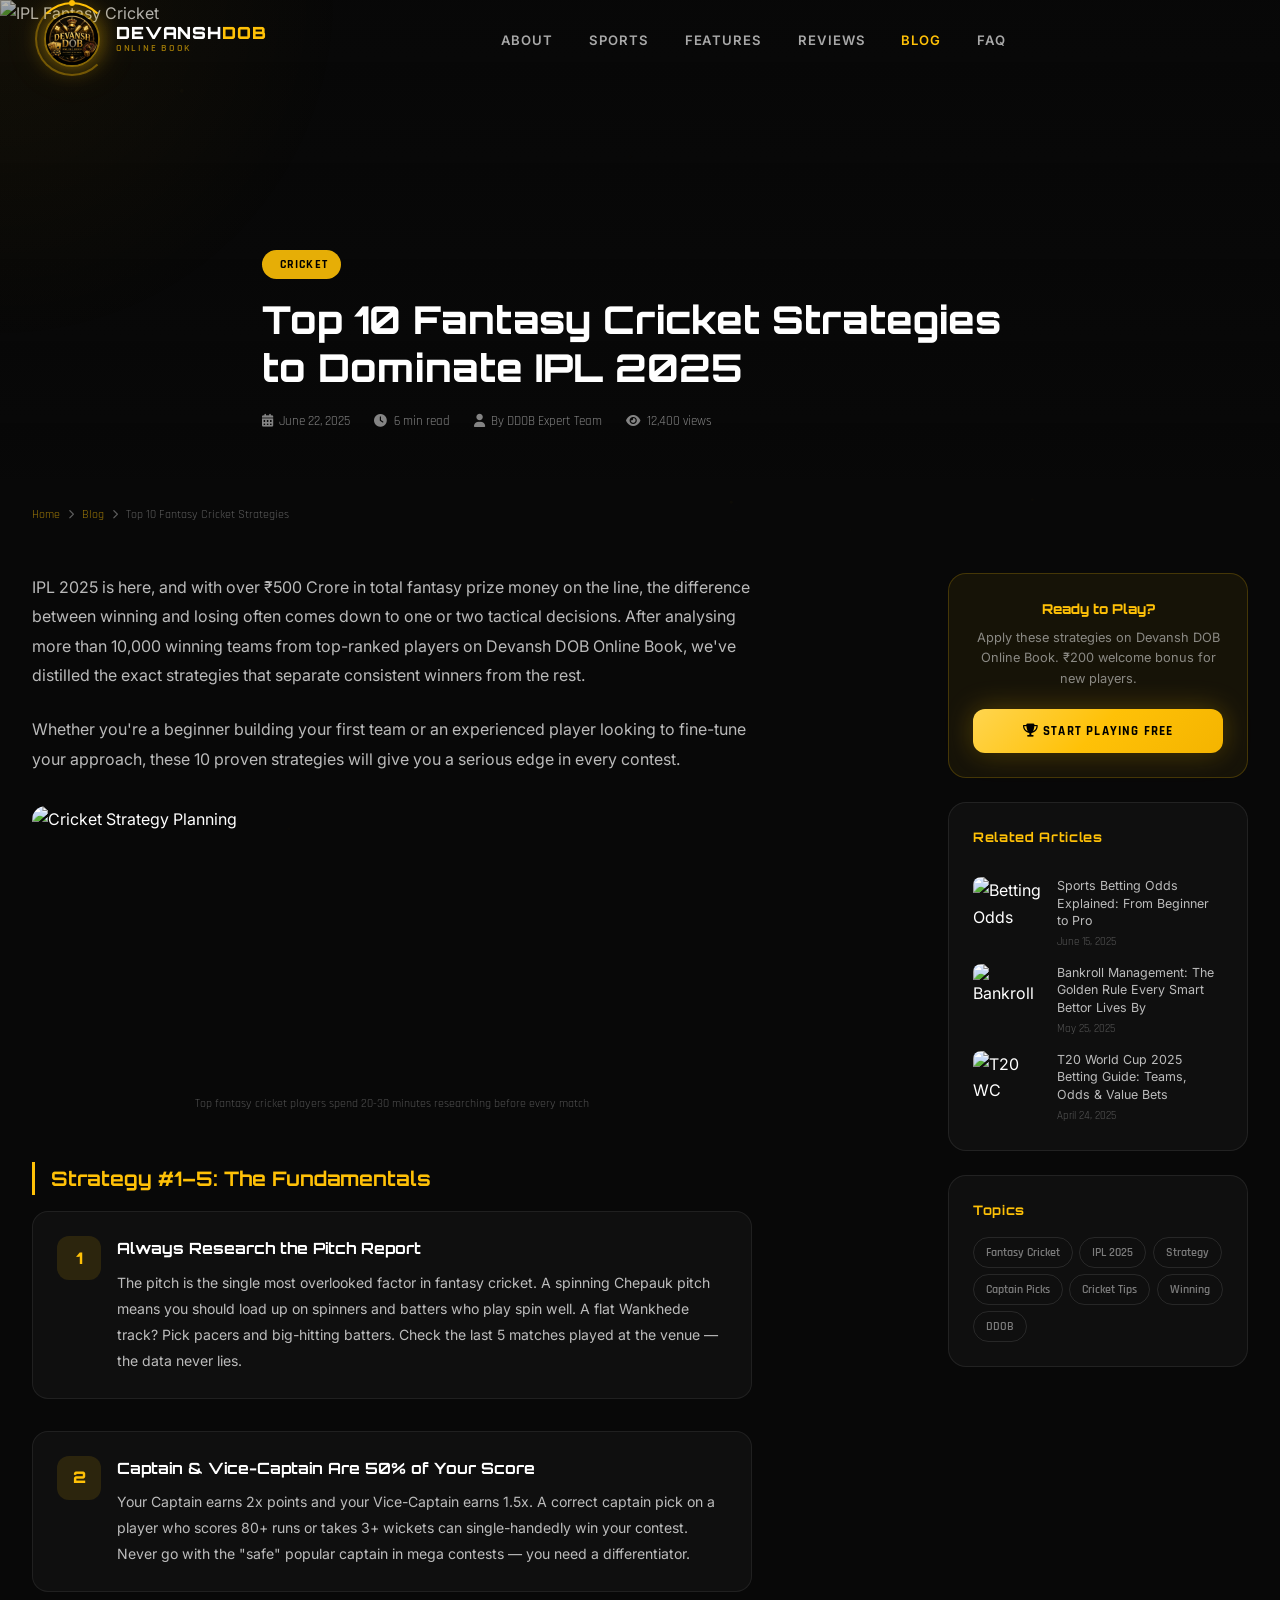
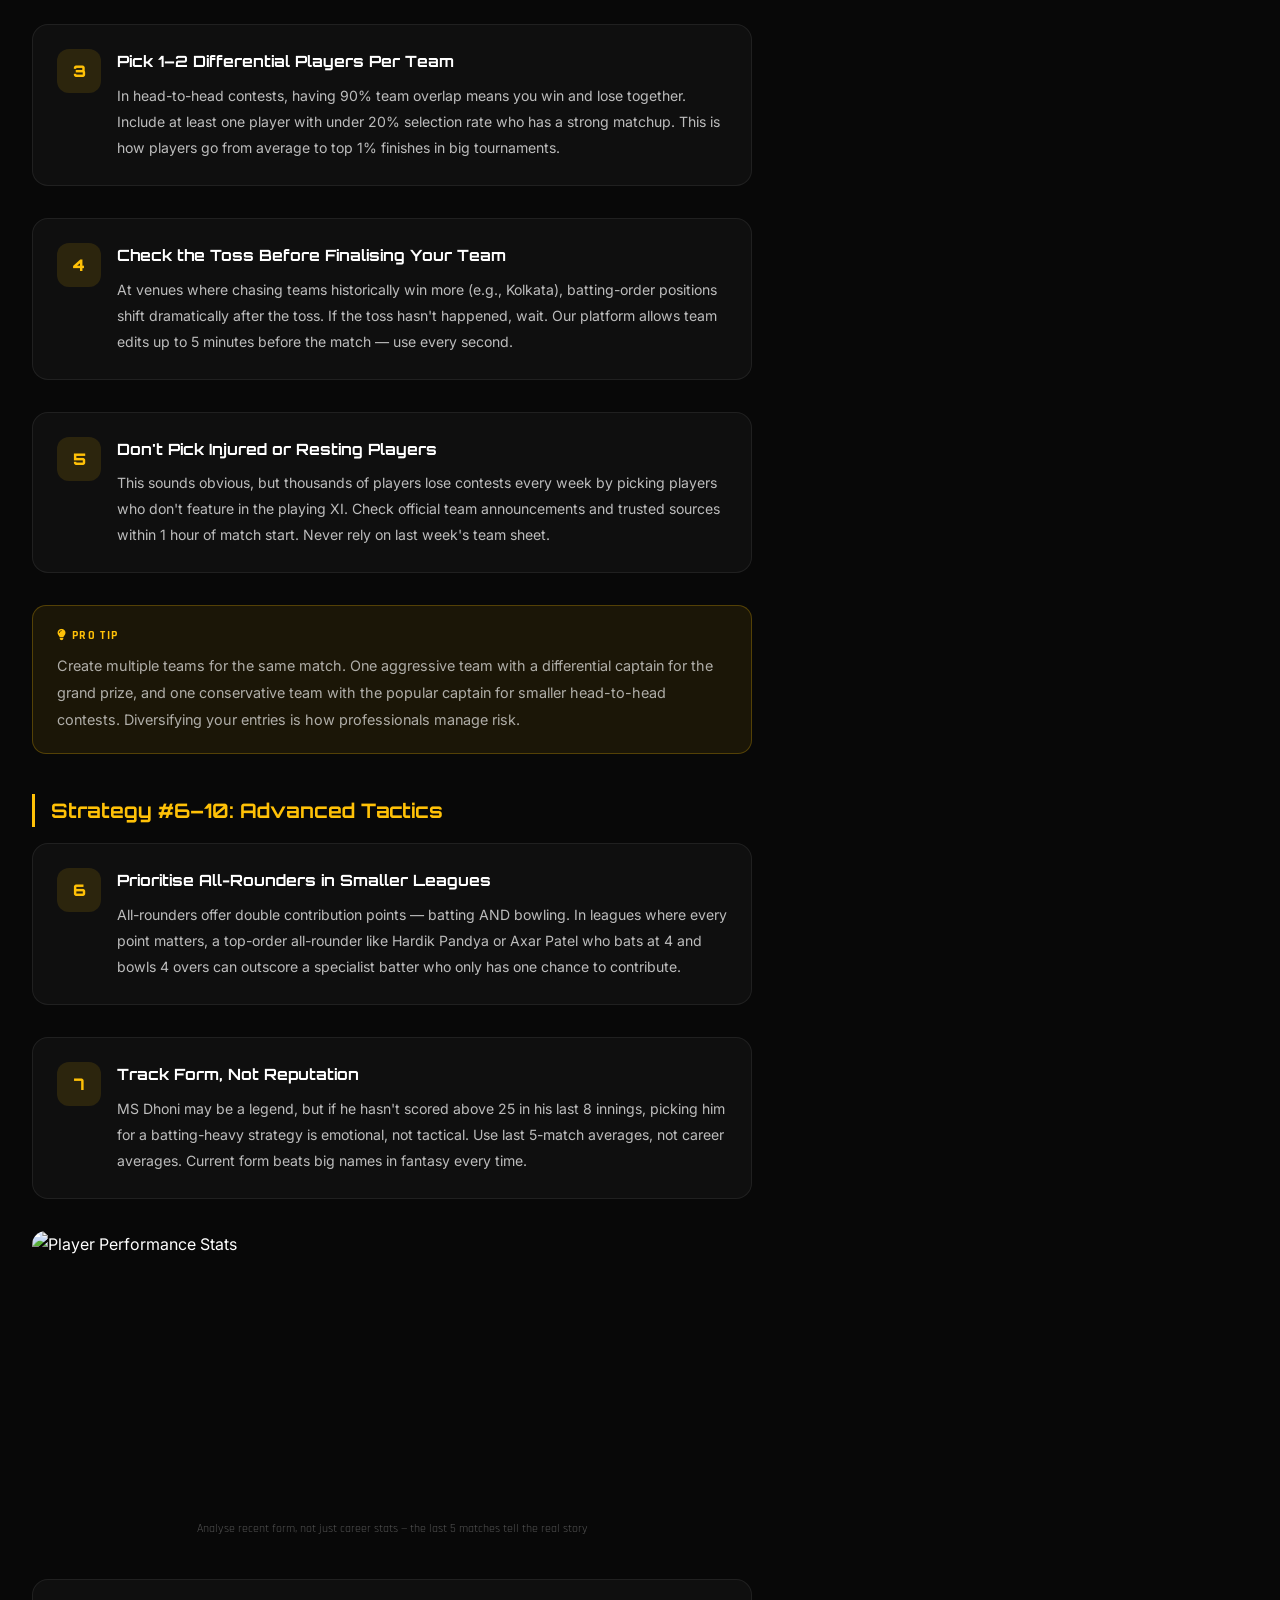
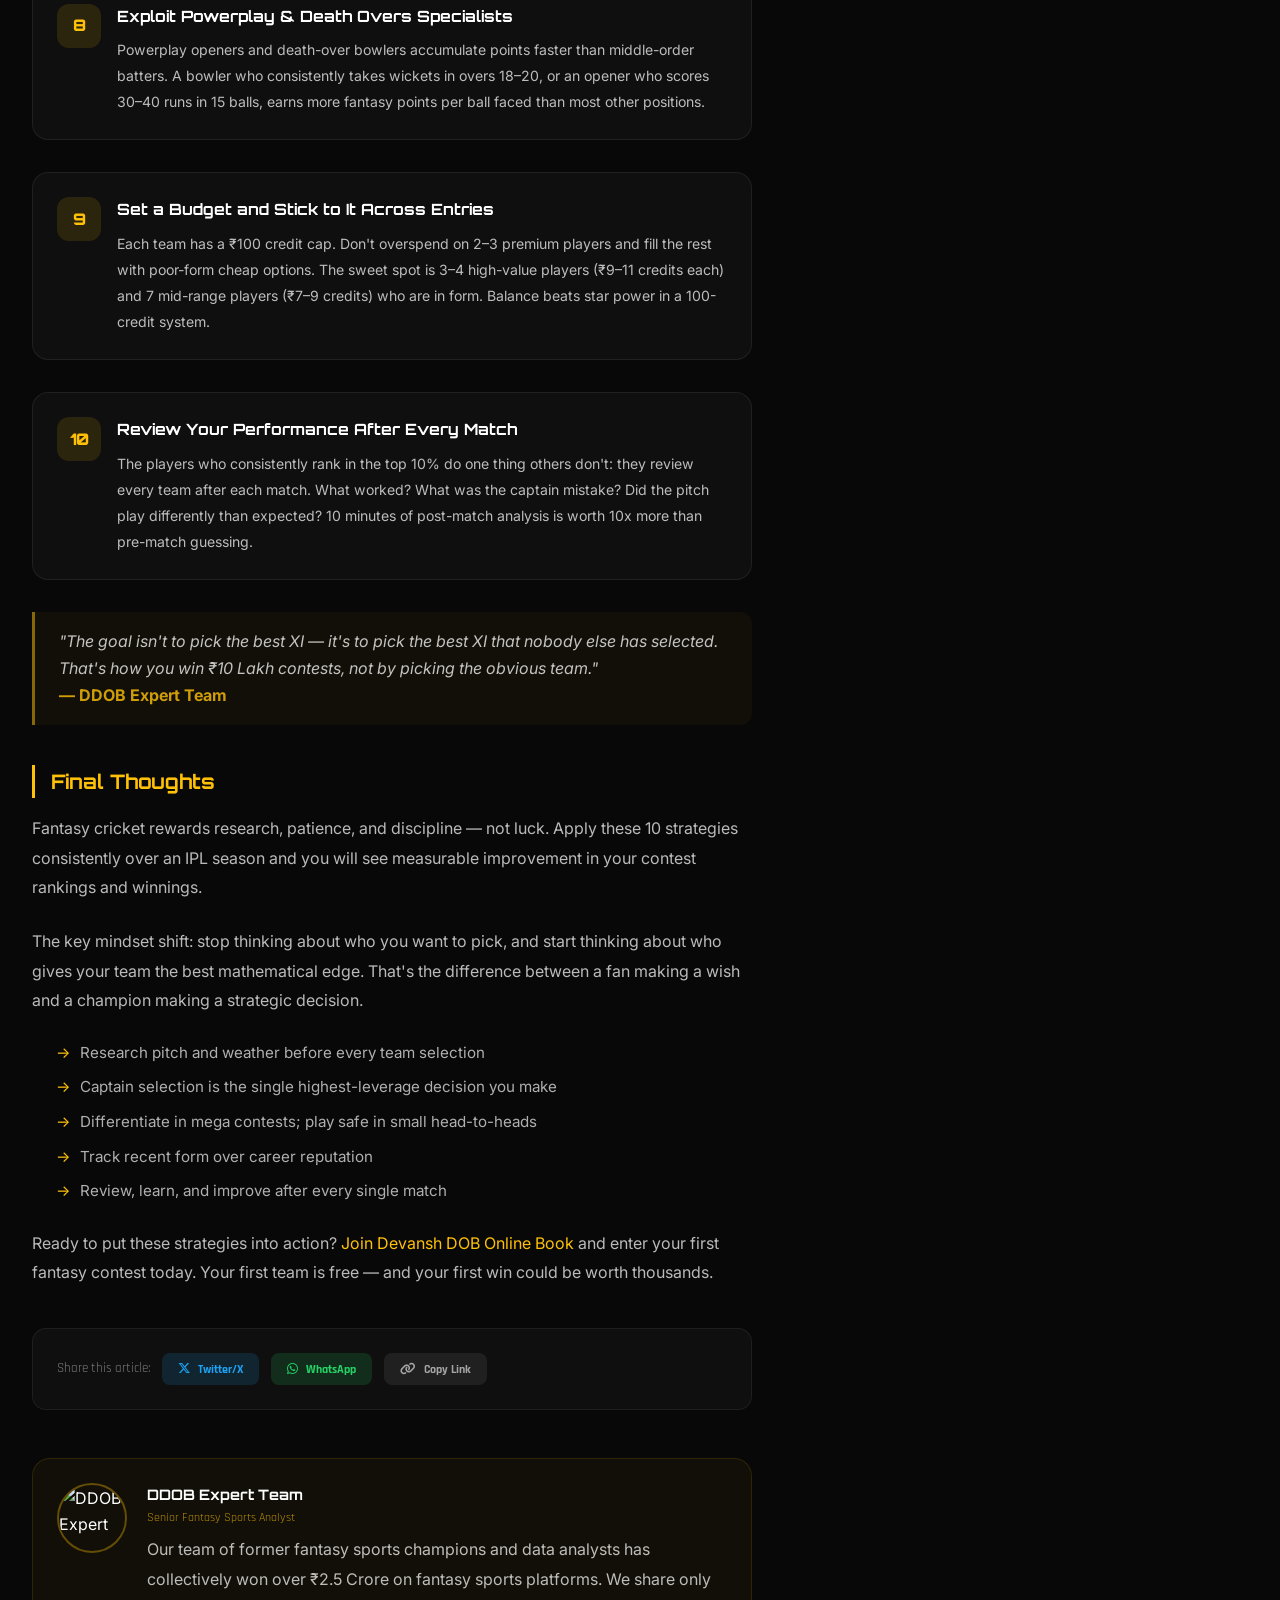
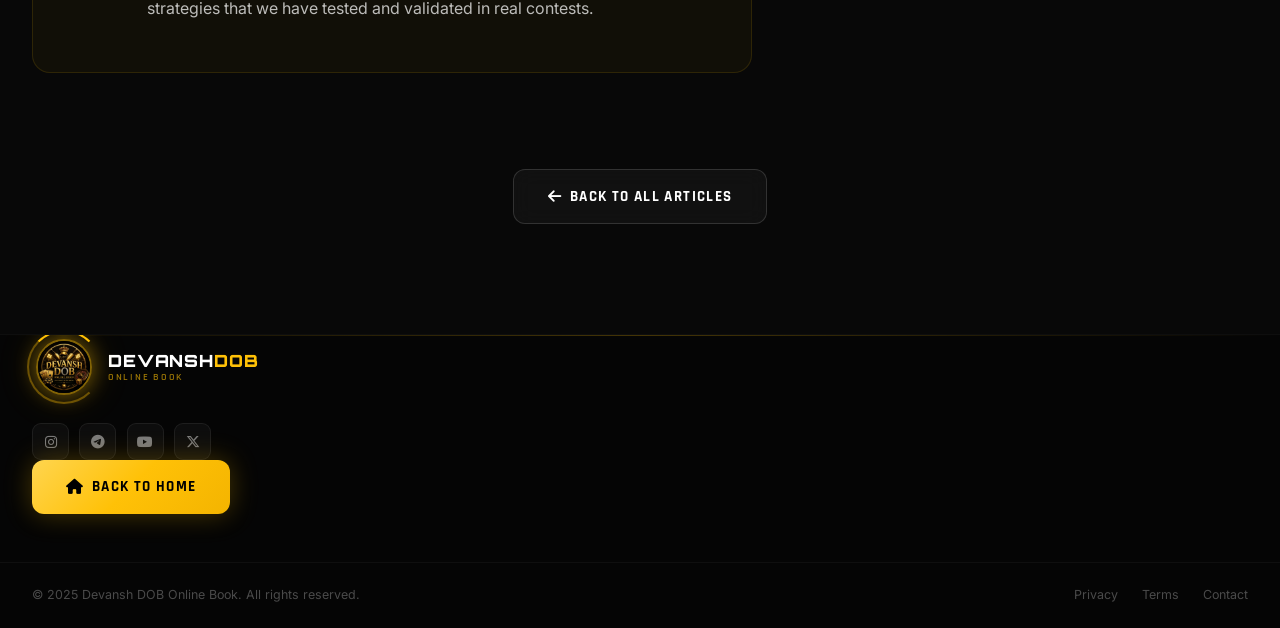
==== blog-post.html @ b8a2a4d3 "first commit" ====
<!DOCTYPE html>
<html lang="en" class="scroll-smooth">
<head>
  <meta charset="UTF-8" />
  <meta name="viewport" content="width=device-width, initial-scale=1.0" />
  <meta name="description" content="Top 10 Fantasy Cricket Strategies to Dominate IPL 2025 — Expert tactics, captain picks, differential strategies and mega contest tips from DDOB experts." />
  <title>Top 10 Fantasy Cricket Strategies | Devansh DOB Online Book Blog</title>
  <link rel="icon" type="image/png" href="assets/images/logo.png" />
  <link rel="preconnect" href="https://fonts.googleapis.com" />
  <link rel="preconnect" href="https://fonts.gstatic.com" crossorigin />
  <link href="https://fonts.googleapis.com/css2?family=Orbitron:wght@400;600;700;800;900&family=Inter:wght@300;400;500;600;700&family=Rajdhani:wght@400;500;600;700&display=swap" rel="stylesheet" />
  <link rel="stylesheet" href="https://cdnjs.cloudflare.com/ajax/libs/font-awesome/6.5.0/css/all.min.css" />
  <link rel="stylesheet" href="css/style.css" />
  <script src="https://cdn.tailwindcss.com"></script>
  <style>
    /* ── Article Layout ── */
    .post-hero {
      min-height: 480px;
      position: relative;
      display: flex;
      align-items: flex-end;
      padding-bottom: 3rem;
      overflow: hidden;
    }
    .post-hero-img {
      position: absolute; inset: 0;
    }
    .post-hero-img img {
      width: 100%; height: 100%; object-fit: cover; display: block;
    }
    .post-hero-overlay {
      position: absolute; inset: 0;
      background: linear-gradient(to top, rgba(8,8,8,0.97) 0%, rgba(8,8,8,0.6) 50%, rgba(8,8,8,0.3) 100%);
    }
    .post-hero-content {
      position: relative; z-index: 2;
      max-width: 820px;
    }
    .post-tag {
      display: inline-block;
      padding: 0.3rem 0.85rem;
      background: rgba(255,193,7,0.9); color: #000;
      border-radius: 999px;
      font-family: 'Rajdhani', sans-serif;
      font-size: 0.72rem; font-weight: 800; letter-spacing: 0.1em; text-transform: uppercase;
      margin-bottom: 1rem;
    }
    .post-title {
      font-family: 'Orbitron', sans-serif;
      font-size: clamp(1.4rem, 3.5vw, 2.4rem);
      font-weight: 800; line-height: 1.25;
      color: #fff; margin-bottom: 1.25rem;
    }
    .post-meta {
      display: flex; gap: 1.5rem; flex-wrap: wrap;
      font-family: 'Rajdhani', sans-serif;
      font-size: 0.8rem; color: rgba(255,255,255,0.5);
    }
    .post-meta span { display: flex; align-items: center; gap: 0.4rem; }

    /* ── Article Body ── */
    .article-wrap {
      display: grid;
      grid-template-columns: 1fr 300px;
      gap: 3rem;
      align-items: start;
    }
    @media(max-width:900px){ .article-wrap{ grid-template-columns:1fr; } }
    .article-body {
      max-width: 720px;
    }
    .article-body p {
      font-size: 1rem; line-height: 1.85;
      color: rgba(255,255,255,0.72);
      margin-bottom: 1.5rem;
    }
    .article-body h2 {
      font-family: 'Orbitron', sans-serif;
      font-size: 1.25rem; font-weight: 700;
      color: #FFC107; margin: 2.5rem 0 1rem;
      border-left: 3px solid #FFC107;
      padding-left: 1rem;
    }
    .article-body h3 {
      font-family: 'Orbitron', sans-serif;
      font-size: 1rem; font-weight: 700;
      color: #fff; margin: 2rem 0 0.75rem;
    }
    .article-body ul {
      margin: 1rem 0 1.5rem 1.5rem;
      list-style: none;
    }
    .article-body ul li {
      font-size: 0.95rem; line-height: 1.75;
      color: rgba(255,255,255,0.68);
      margin-bottom: 0.5rem;
      position: relative;
      padding-left: 1.5rem;
    }
    .article-body ul li::before {
      content: '→';
      position: absolute; left: 0;
      color: #FFC107;
    }
    .article-body blockquote {
      border-left: 3px solid rgba(255,193,7,0.5);
      padding: 1rem 1.5rem;
      margin: 2rem 0;
      background: rgba(255,193,7,0.04);
      border-radius: 0 12px 12px 0;
      font-size: 1rem; line-height: 1.7;
      color: rgba(255,255,255,0.75);
      font-style: italic;
    }
    .tip-box {
      background: rgba(255,193,7,0.08);
      border: 1px solid rgba(255,193,7,0.25);
      border-radius: 14px;
      padding: 1.25rem 1.5rem;
      margin: 1.5rem 0;
    }
    .tip-box-label {
      font-family: 'Rajdhani', sans-serif;
      font-size: 0.72rem; font-weight: 800;
      letter-spacing: 0.12em; text-transform: uppercase;
      color: #FFC107; margin-bottom: 0.5rem;
    }
    .tip-box p { font-size: 0.9rem; color: rgba(255,255,255,0.65); margin-bottom: 0; }
    .strategy-num {
      display: flex; gap: 1rem; align-items: flex-start;
      margin-bottom: 2rem; padding: 1.5rem;
      background: rgba(255,255,255,0.03);
      border: 1px solid rgba(255,255,255,0.07);
      border-radius: 16px;
      transition: border-color 0.25s ease;
    }
    .strategy-num:hover { border-color: rgba(255,193,7,0.2); }
    .sn-num {
      width: 44px; height: 44px; flex-shrink: 0;
      display: flex; align-items: center; justify-content: center;
      background: rgba(255,193,7,0.12);
      border-radius: 12px;
      font-family: 'Orbitron', sans-serif;
      font-size: 1rem; font-weight: 900; color: #FFC107;
    }
    .sn-content h3 { margin: 0 0 0.5rem; font-size: 0.97rem; }
    .sn-content p { font-size: 0.88rem; margin: 0; }

    /* ── Inline Image ── */
    .article-img {
      width: 100%; border-radius: 14px;
      overflow: hidden; margin: 2rem 0;
    }
    .article-img img { width:100%; height:280px; object-fit:cover; display:block; }
    .article-img figcaption {
      font-size: 0.75rem; color: rgba(255,255,255,0.3);
      font-family: 'Rajdhani', sans-serif;
      padding: 0.5rem 0.75rem;
      text-align: center;
    }

    /* ── Sidebar ── */
    .sidebar { position: sticky; top: 100px; }
    .sidebar-card {
      background: rgba(255,255,255,0.03);
      border: 1px solid rgba(255,255,255,0.08);
      border-radius: 18px; padding: 1.5rem;
      margin-bottom: 1.5rem;
    }
    .sidebar-title {
      font-family: 'Orbitron', sans-serif;
      font-size: 0.82rem; font-weight: 700;
      color: #FFC107; margin-bottom: 1rem;
      letter-spacing: 0.05em;
    }
    .related-article {
      display: flex; gap: 0.85rem;
      align-items: flex-start; padding: 0.75rem 0;
      border-bottom: 1px solid rgba(255,255,255,0.05);
    }
    .related-article:last-child { border-bottom: none; padding-bottom: 0; }
    .ra-img { width: 70px; height: 52px; border-radius: 8px; overflow: hidden; flex-shrink: 0; }
    .ra-img img { width:100%; height:100%; object-fit:cover; display:block; }
    .ra-title {
      font-size: 0.78rem; line-height: 1.4;
      color: rgba(255,255,255,0.72);
      font-family: 'Inter', sans-serif;
      transition: color 0.2s ease;
    }
    .related-article:hover .ra-title { color: #FFC107; }
    .ra-date { font-size: 0.67rem; color: rgba(255,255,255,0.3); font-family: 'Rajdhani', sans-serif; margin-top: 0.3rem; }

    .tag-list { display: flex; flex-wrap: wrap; gap: 0.4rem; }
    .tag-pill {
      padding: 0.3rem 0.75rem;
      border-radius: 999px;
      border: 1px solid rgba(255,255,255,0.1);
      font-family: 'Rajdhani', sans-serif;
      font-size: 0.72rem; font-weight: 600;
      color: rgba(255,255,255,0.45);
      cursor: pointer; transition: all 0.2s ease;
    }
    .tag-pill:hover { border-color: rgba(255,193,7,0.4); color: #FFC107; }

    /* ── Share Buttons ── */
    .share-bar {
      display: flex; gap: 0.75rem; flex-wrap: wrap;
      margin: 2.5rem 0;
      padding: 1.5rem;
      background: rgba(255,255,255,0.03);
      border-radius: 14px; border: 1px solid rgba(255,255,255,0.06);
    }
    .share-btn {
      display: flex; align-items: center; gap: 0.5rem;
      padding: 0.5rem 1rem; border-radius: 8px;
      font-family: 'Rajdhani', sans-serif;
      font-size: 0.78rem; font-weight: 700;
      cursor: pointer; border: none; transition: all 0.2s ease;
    }
    .share-btn.tw { background: rgba(29,161,242,0.15); color: #1da1f2; }
    .share-btn.wa { background: rgba(37,211,102,0.15); color: #25d366; }
    .share-btn.cp { background: rgba(255,255,255,0.07); color: rgba(255,255,255,0.6); }
    .share-btn:hover { filter: brightness(1.25); }

    /* ── Author Box ── */
    .author-box {
      display: flex; gap: 1.25rem; align-items: flex-start;
      padding: 1.5rem; border-radius: 18px;
      background: rgba(255,193,7,0.04);
      border: 1px solid rgba(255,193,7,0.12);
      margin: 3rem 0;
    }
    .author-avatar {
      width: 70px; height: 70px; border-radius: 50%; flex-shrink: 0;
      border: 2px solid rgba(255,193,7,0.35);
      overflow: hidden;
    }
    .author-avatar img { width:100%; height:100%; object-fit:cover; }
    .author-name { font-family: 'Orbitron', sans-serif; font-size: 0.9rem; font-weight: 700; color: #fff; }
    .author-role { font-family: 'Rajdhani', sans-serif; font-size: 0.78rem; color: rgba(255,193,7,0.7); margin-bottom: 0.5rem; }
    .author-bio { font-size: 0.82rem; color: rgba(255,255,255,0.5); line-height: 1.65; margin: 0; }
  </style>
</head>
<body class="bg-[#080808] text-white overflow-x-hidden">

<!-- SCROLL PROGRESS -->
<div id="scroll-progress" role="progressbar" aria-label="Page scroll progress"></div>
<canvas id="particle-canvas" aria-hidden="true"></canvas>
<div id="mouse-glow" aria-hidden="true"></div>

<!-- NAVBAR -->
<nav id="navbar" role="navigation" aria-label="Main navigation">
  <a href="index.html" class="nav-logo" aria-label="Devansh DOB Online Book">
    <div class="nav-logo-icon-wrap" aria-hidden="true">
      <img src="assets/images/logo.png" alt="Devansh DOB Online Book" class="nav-logo-img" />
      <div class="nav-logo-ring"></div>
    </div>
    <div class="nav-brand-text">
      <span class="nav-brand-main">DEVANSH<span class="g">DOB</span></span>
      <span class="nav-brand-sub">ONLINE BOOK</span>
    </div>
  </a>
  <ul class="nav-links" role="list">
    <li><a href="index.html#about">About</a></li>
    <li><a href="index.html#sports">Sports</a></li>
    <li><a href="index.html#features">Features</a></li>
    <li><a href="index.html#testimonials">Reviews</a></li>
    <li><a href="blog.html" style="color:#FFC107;">Blog</a></li>
    <li><a href="index.html#faq">FAQ</a></li>
  </ul>
  <div class="nav-actions">
    <button id="hamburger" class="nav-hamburger" aria-label="Toggle mobile menu" aria-expanded="false">
      <span></span><span></span><span></span>
    </button>
  </div>
</nav>
<div id="mobile-nav" class="mobile-nav" aria-hidden="true">
  <ul class="nav-links" role="list">
    <li><a href="index.html#about">About</a></li>
    <li><a href="index.html#sports">Sports</a></li>
    <li><a href="index.html#features">Features</a></li>
    <li><a href="blog.html">Blog</a></li>
    <li><a href="index.html#faq">FAQ</a></li>
  </ul>
</div>

<!-- POST HERO -->
<div class="post-hero" style="padding-top:80px;">
  <div class="post-hero-img">
    <img src="https://images.unsplash.com/photo-1540747913346-19212a4a3e5c?w=1400&auto=format&fit=crop&q=80" alt="IPL Fantasy Cricket" />
  </div>
  <div class="post-hero-overlay"></div>
  <div class="container post-hero-content">
    <span class="post-tag"><i class="fas fa-cricket-bat-ball"></i> Cricket</span>
    <h1 class="post-title">Top 10 Fantasy Cricket Strategies to Dominate IPL 2025</h1>
    <div class="post-meta">
      <span><i class="fas fa-calendar-alt"></i> June 22, 2025</span>
      <span><i class="fas fa-clock"></i> 6 min read</span>
      <span><i class="fas fa-user"></i> By DDOB Expert Team</span>
      <span><i class="fas fa-eye"></i> 12,400 views</span>
    </div>
  </div>
</div>

<!-- BREADCRUMB -->
<div class="container" style="padding-top:1.5rem;padding-bottom:0.5rem;">
  <div style="font-family:'Rajdhani',sans-serif;font-size:0.78rem;color:rgba(255,255,255,0.35);display:flex;gap:0.5rem;align-items:center;flex-wrap:wrap;">
    <a href="index.html" style="color:rgba(255,193,7,0.6);text-decoration:none;">Home</a>
    <i class="fas fa-chevron-right" style="font-size:0.6rem;"></i>
    <a href="blog.html" style="color:rgba(255,193,7,0.6);text-decoration:none;">Blog</a>
    <i class="fas fa-chevron-right" style="font-size:0.6rem;"></i>
    <span>Top 10 Fantasy Cricket Strategies</span>
  </div>
</div>

<!-- ARTICLE CONTENT -->
<section class="section-py" style="padding-top:2.5rem;">
  <div class="container">
    <div class="article-wrap">

      <!-- Main Article -->
      <article class="article-body">

        <p>IPL 2025 is here, and with over ₹500 Crore in total fantasy prize money on the line, the difference between winning and losing often comes down to one or two tactical decisions. After analysing more than 10,000 winning teams from top-ranked players on Devansh DOB Online Book, we've distilled the exact strategies that separate consistent winners from the rest.</p>

        <p>Whether you're a beginner building your first team or an experienced player looking to fine-tune your approach, these 10 proven strategies will give you a serious edge in every contest.</p>

        <figure class="article-img">
          <img src="https://images.unsplash.com/photo-1556742049-0cfed4f6a45d?w=900&auto=format&fit=crop&q=80" alt="Cricket Strategy Planning" />
          <figcaption>Top fantasy cricket players spend 20-30 minutes researching before every match</figcaption>
        </figure>

        <h2>Strategy #1–5: The Fundamentals</h2>

        <div class="strategy-num">
          <div class="sn-num">1</div>
          <div class="sn-content">
            <h3>Always Research the Pitch Report</h3>
            <p>The pitch is the single most overlooked factor in fantasy cricket. A spinning Chepauk pitch means you should load up on spinners and batters who play spin well. A flat Wankhede track? Pick pacers and big-hitting batters. Check the last 5 matches played at the venue — the data never lies.</p>
          </div>
        </div>

        <div class="strategy-num">
          <div class="sn-num">2</div>
          <div class="sn-content">
            <h3>Captain & Vice-Captain Are 50% of Your Score</h3>
            <p>Your Captain earns 2x points and your Vice-Captain earns 1.5x. A correct captain pick on a player who scores 80+ runs or takes 3+ wickets can single-handedly win your contest. Never go with the "safe" popular captain in mega contests — you need a differentiator.</p>
          </div>
        </div>

        <div class="strategy-num">
          <div class="sn-num">3</div>
          <div class="sn-content">
            <h3>Pick 1–2 Differential Players Per Team</h3>
            <p>In head-to-head contests, having 90% team overlap means you win and lose together. Include at least one player with under 20% selection rate who has a strong matchup. This is how players go from average to top 1% finishes in big tournaments.</p>
          </div>
        </div>

        <div class="strategy-num">
          <div class="sn-num">4</div>
          <div class="sn-content">
            <h3>Check the Toss Before Finalising Your Team</h3>
            <p>At venues where chasing teams historically win more (e.g., Kolkata), batting-order positions shift dramatically after the toss. If the toss hasn't happened, wait. Our platform allows team edits up to 5 minutes before the match — use every second.</p>
          </div>
        </div>

        <div class="strategy-num">
          <div class="sn-num">5</div>
          <div class="sn-content">
            <h3>Don't Pick Injured or Resting Players</h3>
            <p>This sounds obvious, but thousands of players lose contests every week by picking players who don't feature in the playing XI. Check official team announcements and trusted sources within 1 hour of match start. Never rely on last week's team sheet.</p>
          </div>
        </div>

        <div class="tip-box">
          <div class="tip-box-label"><i class="fas fa-lightbulb"></i> Pro Tip</div>
          <p>Create multiple teams for the same match. One aggressive team with a differential captain for the grand prize, and one conservative team with the popular captain for smaller head-to-head contests. Diversifying your entries is how professionals manage risk.</p>
        </div>

        <h2>Strategy #6–10: Advanced Tactics</h2>

        <div class="strategy-num">
          <div class="sn-num">6</div>
          <div class="sn-content">
            <h3>Prioritise All-Rounders in Smaller Leagues</h3>
            <p>All-rounders offer double contribution points — batting AND bowling. In leagues where every point matters, a top-order all-rounder like Hardik Pandya or Axar Patel who bats at 4 and bowls 4 overs can outscore a specialist batter who only has one chance to contribute.</p>
          </div>
        </div>

        <div class="strategy-num">
          <div class="sn-num">7</div>
          <div class="sn-content">
            <h3>Track Form, Not Reputation</h3>
            <p>MS Dhoni may be a legend, but if he hasn't scored above 25 in his last 8 innings, picking him for a batting-heavy strategy is emotional, not tactical. Use last 5-match averages, not career averages. Current form beats big names in fantasy every time.</p>
          </div>
        </div>

        <figure class="article-img">
          <img src="https://images.unsplash.com/photo-1571019614242-c5c5dee9f50b?w=900&auto=format&fit=crop&q=80" alt="Player Performance Stats" />
          <figcaption>Analyse recent form, not just career stats — the last 5 matches tell the real story</figcaption>
        </figure>

        <div class="strategy-num">
          <div class="sn-num">8</div>
          <div class="sn-content">
            <h3>Exploit Powerplay & Death Overs Specialists</h3>
            <p>Powerplay openers and death-over bowlers accumulate points faster than middle-order batters. A bowler who consistently takes wickets in overs 18–20, or an opener who scores 30–40 runs in 15 balls, earns more fantasy points per ball faced than most other positions.</p>
          </div>
        </div>

        <div class="strategy-num">
          <div class="sn-num">9</div>
          <div class="sn-content">
            <h3>Set a Budget and Stick to It Across Entries</h3>
            <p>Each team has a ₹100 credit cap. Don't overspend on 2–3 premium players and fill the rest with poor-form cheap options. The sweet spot is 3–4 high-value players (₹9–11 credits each) and 7 mid-range players (₹7–9 credits) who are in form. Balance beats star power in a 100-credit system.</p>
          </div>
        </div>

        <div class="strategy-num">
          <div class="sn-num">10</div>
          <div class="sn-content">
            <h3>Review Your Performance After Every Match</h3>
            <p>The players who consistently rank in the top 10% do one thing others don't: they review every team after each match. What worked? What was the captain mistake? Did the pitch play differently than expected? 10 minutes of post-match analysis is worth 10x more than pre-match guessing.</p>
          </div>
        </div>

        <blockquote>
          "The goal isn't to pick the best XI — it's to pick the best XI that nobody else has selected. That's how you win ₹10 Lakh contests, not by picking the obvious team."
          <br/><strong style="color:rgba(255,193,7,0.8);font-style:normal;">— DDOB Expert Team</strong>
        </blockquote>

        <h2>Final Thoughts</h2>

        <p>Fantasy cricket rewards research, patience, and discipline — not luck. Apply these 10 strategies consistently over an IPL season and you will see measurable improvement in your contest rankings and winnings.</p>

        <p>The key mindset shift: stop thinking about who you want to pick, and start thinking about who gives your team the best mathematical edge. That's the difference between a fan making a wish and a champion making a strategic decision.</p>

        <ul>
          <li>Research pitch and weather before every team selection</li>
          <li>Captain selection is the single highest-leverage decision you make</li>
          <li>Differentiate in mega contests; play safe in small head-to-heads</li>
          <li>Track recent form over career reputation</li>
          <li>Review, learn, and improve after every single match</li>
        </ul>

        <p>Ready to put these strategies into action? <a href="index.html" style="color:#FFC107;">Join Devansh DOB Online Book</a> and enter your first fantasy contest today. Your first team is free — and your first win could be worth thousands.</p>

        <!-- Share Bar -->
        <div class="share-bar">
          <span style="font-family:'Rajdhani',sans-serif;font-size:0.8rem;color:rgba(255,255,255,0.45);align-self:center;">Share this article:</span>
          <button class="share-btn tw" onclick="window.open('https://twitter.com/intent/tweet?text=Top+10+Fantasy+Cricket+Strategies+for+IPL+2025&url='+encodeURIComponent(location.href))">
            <i class="fab fa-x-twitter"></i> Twitter/X
          </button>
          <button class="share-btn wa" onclick="window.open('https://wa.me/?text='+encodeURIComponent('Top 10 Fantasy Cricket Strategies - '+location.href))">
            <i class="fab fa-whatsapp"></i> WhatsApp
          </button>
          <button class="share-btn cp" onclick="navigator.clipboard.writeText(location.href);this.innerHTML='<i class=\'fas fa-check\'></i> Copied!';">
            <i class="fas fa-link"></i> Copy Link
          </button>
        </div>

        <!-- Author Box -->
        <div class="author-box">
          <div class="author-avatar">
            <img src="https://images.unsplash.com/photo-1507003211169-0a1dd7228f2d?w=100&auto=format&fit=crop&q=80" alt="DDOB Expert" />
          </div>
          <div>
            <div class="author-name">DDOB Expert Team</div>
            <div class="author-role">Senior Fantasy Sports Analyst</div>
            <p class="author-bio">Our team of former fantasy sports champions and data analysts has collectively won over ₹2.5 Crore on fantasy sports platforms. We share only strategies that we have tested and validated in real contests.</p>
          </div>
        </div>

      </article>

      <!-- Sidebar -->
      <aside class="sidebar">

        <!-- CTA Box -->
        <div class="sidebar-card" style="background:rgba(255,193,7,0.06);border-color:rgba(255,193,7,0.2);text-align:center;">
          <div style="font-family:'Orbitron',sans-serif;font-size:0.85rem;font-weight:800;color:#FFC107;margin-bottom:0.5rem;">Ready to Play?</div>
          <p style="font-size:0.8rem;color:rgba(255,255,255,0.5);margin-bottom:1.25rem;line-height:1.6;">Apply these strategies on Devansh DOB Online Book. ₹200 welcome bonus for new players.</p>
          <a href="index.html" class="btn-primary" style="display:block;text-align:center;font-size:0.82rem;padding:0.7rem;">
            <i class="fas fa-trophy"></i> Start Playing Free
          </a>
        </div>

        <!-- Related Articles -->
        <div class="sidebar-card">
          <div class="sidebar-title">Related Articles</div>
          <a href="blog.html" style="text-decoration:none;">
            <div class="related-article">
              <div class="ra-img">
                <img src="https://images.unsplash.com/photo-1611532736597-de2d4265fba3?w=200&auto=format&fit=crop&q=80" alt="Betting Odds" />
              </div>
              <div>
                <div class="ra-title">Sports Betting Odds Explained: From Beginner to Pro</div>
                <div class="ra-date">June 15, 2025</div>
              </div>
            </div>
          </a>
          <a href="blog.html" style="text-decoration:none;">
            <div class="related-article">
              <div class="ra-img">
                <img src="https://images.unsplash.com/photo-1579621970563-ebec7560ff3e?w=200&auto=format&fit=crop&q=80" alt="Bankroll" />
              </div>
              <div>
                <div class="ra-title">Bankroll Management: The Golden Rule Every Smart Bettor Lives By</div>
                <div class="ra-date">May 25, 2025</div>
              </div>
            </div>
          </a>
          <a href="blog.html" style="text-decoration:none;">
            <div class="related-article">
              <div class="ra-img">
                <img src="https://images.unsplash.com/photo-1567731965589-8e5f08b0b4bc?w=200&auto=format&fit=crop&q=80" alt="T20 WC" />
              </div>
              <div>
                <div class="ra-title">T20 World Cup 2025 Betting Guide: Teams, Odds &amp; Value Bets</div>
                <div class="ra-date">April 24, 2025</div>
              </div>
            </div>
          </a>
        </div>

        <!-- Tags -->
        <div class="sidebar-card">
          <div class="sidebar-title">Topics</div>
          <div class="tag-list">
            <span class="tag-pill">Fantasy Cricket</span>
            <span class="tag-pill">IPL 2025</span>
            <span class="tag-pill">Strategy</span>
            <span class="tag-pill">Captain Picks</span>
            <span class="tag-pill">Cricket Tips</span>
            <span class="tag-pill">Winning</span>
            <span class="tag-pill">DDOB</span>
          </div>
        </div>

      </aside>
    </div>

    <!-- Back to Blog -->
    <div style="margin-top:3rem;text-align:center;">
      <a href="blog.html" class="btn-secondary inline-flex">
        <i class="fas fa-arrow-left"></i> Back to All Articles
      </a>
    </div>

  </div>
</section>

<!-- FOOTER -->
<footer>
  <div class="container pt-10 pb-0">
    <div class="flex flex-col md:flex-row items-center justify-between gap-6">
      <div class="nav-logo" style="font-size:1.1rem;">
        <div class="nav-logo-icon-wrap">
          <img src="assets/images/logo.png" alt="Devansh DOB Online Book" class="nav-logo-img" />
          <div class="nav-logo-ring"></div>
        </div>
        <div class="nav-brand-text">
          <span class="nav-brand-main">DEVANSH<span class="g">DOB</span></span>
          <span class="nav-brand-sub">ONLINE BOOK</span>
        </div>
      </div>
      <div class="foot-social">
        <a class="soc-btn" href="#" aria-label="Instagram"><i class="fab fa-instagram"></i></a>
        <a class="soc-btn" href="#" aria-label="Telegram"><i class="fab fa-telegram"></i></a>
        <a class="soc-btn" href="#" aria-label="YouTube"><i class="fab fa-youtube"></i></a>
        <a class="soc-btn" href="#" aria-label="Twitter"><i class="fab fa-x-twitter"></i></a>
      </div>
      <a href="index.html" class="btn-primary" style="white-space:nowrap;">
        <i class="fas fa-home"></i> Back to Home
      </a>
    </div>
  </div>
  <div class="foot-bar container">
    <div class="foot-copy">© 2025 Devansh DOB Online Book. All rights reserved.</div>
    <div class="foot-legal">
      <a href="#">Privacy</a><a href="#">Terms</a><a href="#">Contact</a>
    </div>
  </div>
</footer>

<!-- Back to top -->
<button id="back-top" class="back-top" aria-label="Back to top" style="display:none;">
  <i class="fas fa-chevron-up"></i>
</button>

<script>
'use strict';
// Navbar
const navbar = document.getElementById('navbar');
window.addEventListener('scroll', () => { navbar.classList.toggle('scrolled', window.scrollY > 50); }, { passive:true });

// Hamburger
const hb = document.getElementById('hamburger'), mn = document.getElementById('mobile-nav');
if(hb&&mn){ hb.addEventListener('click',()=>{ const o=hb.classList.toggle('open'); mn.classList.toggle('open',o); hb.setAttribute('aria-expanded',o); mn.setAttribute('aria-hidden',!o); }); mn.querySelectorAll('a').forEach(a=>a.addEventListener('click',()=>{ hb.classList.remove('open'); mn.classList.remove('open'); })); }

// Scroll progress
const sp = document.getElementById('scroll-progress');
if(sp) window.addEventListener('scroll',()=>{ sp.style.width=(window.scrollY/(document.documentElement.scrollHeight-window.innerHeight)*100)+'%'; },{passive:true});

// Back to top
const bt = document.getElementById('back-top');
if(bt){ window.addEventListener('scroll',()=>{ bt.style.display=window.scrollY>400?'flex':'none'; },{passive:true}); bt.addEventListener('click',()=>window.scrollTo({top:0,behavior:'smooth'})); }

// Mouse glow
const gl = document.getElementById('mouse-glow');
if(gl) document.addEventListener('mousemove',e=>{ gl.style.left=e.clientX+'px'; gl.style.top=e.clientY+'px'; },{passive:true});

// Particles
(function(){
  const c=document.getElementById('particle-canvas'); if(!c)return;
  const x=c.getContext('2d');
  const r=()=>{c.width=window.innerWidth;c.height=window.innerHeight;};r();
  window.addEventListener('resize',r,{passive:true});
  const ps=Array.from({length:35},()=>({x:Math.random()*c.width,y:Math.random()*c.height,s:Math.random()*1.6+.3,sx:(Math.random()-.5)*.35,sy:-(Math.random()*.45+.1),a:Math.random()*.15+.03,cl:['rgba(255,193,7,','rgba(139,92,246,','rgba(255,255,255,'][Math.floor(Math.random()*3)]}));
  function loop(){x.clearRect(0,0,c.width,c.height);ps.forEach(p=>{p.x+=p.sx;p.y+=p.sy;if(p.y<-10){p.y=c.height+10;p.x=Math.random()*c.width;}x.globalAlpha=p.a;x.fillStyle=p.cl+p.a+')';x.beginPath();x.arc(p.x,p.y,p.s,0,Math.PI*2);x.fill();});x.globalAlpha=1;requestAnimationFrame(loop);}
  loop();
})();
</script>

</body>
</html>
---- css/style.css ----
/* ============================================================
   ElitePlay — World-Class Premium Sports Gaming Platform
   Custom CSS Design System v2.0
   ============================================================ */

/* ===== CSS CUSTOM PROPERTIES ===== */
:root {
  --gold-50:  #FFFDE7;
  --gold-100: #FFD54F;
  --gold-200: #FFC107;
  --gold-300: #F4B400;
  --gold-400: #F59E0B;
  --gold-glow: rgba(255,193,7,0.35);
  --gold-glow-strong: rgba(255,193,7,0.6);
  --dark-50:  #2a2a2a;
  --dark-100: #1e1e1e;
  --dark-200: #161616;
  --dark-300: #111111;
  --dark-400: #080808;
  --dark-500: #050505;
  --purple:   #8B5CF6;
  --purple-light: #a78bfa;
  --purple-glow:  rgba(139,92,246,0.35);
  --orange:   #F97316;
  --orange-glow:  rgba(249,115,22,0.3);
  --blue-neon: #06B6D4;
  --blue-glow: rgba(6,182,212,0.3);
  --red-neon:  #EF4444;
  --green-neon: #22C55E;
  --glass-bg:  rgba(255,255,255,0.028);
  --glass-bg-hover: rgba(255,255,255,0.055);
  --glass-border: rgba(255,193,7,0.1);
  --glass-border-hover: rgba(255,193,7,0.28);
  --blur-lg:   blur(24px);
  --blur-md:   blur(16px);
  --blur-sm:   blur(8px);
  --ease-smooth: cubic-bezier(0.25,0.46,0.45,0.94);
  --ease-bounce: cubic-bezier(0.34,1.56,0.64,1);
  --ease-out:   cubic-bezier(0.0,0.0,0.2,1);
  --t-fast:  all 0.2s ease;
  --t-med:   all 0.35s var(--ease-smooth);
  --t-slow:  all 0.5s var(--ease-smooth);
  --t-bounce: all 0.5s var(--ease-bounce);
}

/* ===== BASE RESET ===== */
*,*::before,*::after { box-sizing: border-box; margin:0; padding:0; }
html { scroll-behavior: smooth; overflow-x: hidden; font-size: 16px; }
body {
  background: var(--dark-400);
  color: #fff;
  font-family: 'Inter', sans-serif;
  line-height: 1.65;
  overflow-x: hidden;
  -webkit-font-smoothing: antialiased;
  -moz-osx-font-smoothing: grayscale;
}
img { max-width:100%; height:auto; display:block; }
a { text-decoration:none; color:inherit; }
ul,ol { list-style:none; }
button { cursor:pointer; border:none; background:none; font-family:inherit; color:inherit; }
input,textarea { font-family:inherit; }

/* ===== SCROLLBAR ===== */
::-webkit-scrollbar { width:5px; }
::-webkit-scrollbar-track { background:var(--dark-400); }
::-webkit-scrollbar-thumb { background:linear-gradient(180deg,var(--gold-200),var(--gold-300)); border-radius:3px; }
::-webkit-scrollbar-thumb:hover { background:var(--gold-100); }

/* ===== SCROLL PROGRESS ===== */
#scroll-progress {
  position:fixed; top:0; left:0; height:3px; width:0%;
  background:linear-gradient(90deg,var(--purple),var(--gold-200),var(--orange));
  z-index:9999;
  box-shadow:0 0 12px var(--gold-glow), 0 0 24px rgba(255,193,7,0.15);
  transition:width 0.08s linear;
}

/* ===== LOADING SCREEN ===== */
#loader {
  position:fixed; inset:0;
  background:var(--dark-500);
  display:flex; flex-direction:column; align-items:center; justify-content:center;
  z-index:99999;
  transition:opacity 0.9s ease, visibility 0.9s ease;
}
#loader.hidden { opacity:0; visibility:hidden; pointer-events:none; }

.loader-rings {
  position:relative; width:130px; height:130px;
  display:flex; align-items:center; justify-content:center;
  margin-bottom:2.5rem;
}
.lr {
  position:absolute; border-radius:50%; border-style:solid;
  border-color:transparent; animation:spin-cw linear infinite;
}
.lr-1 { width:130px;height:130px; border-top-color:var(--gold-200); border-width:2.5px; animation-duration:1.4s; }
.lr-2 { width:105px;height:105px; border-right-color:var(--purple); border-width:2px; animation-duration:1s; animation-direction:reverse; }
.lr-3 { width:82px;height:82px; border-bottom-color:var(--blue-neon); border-width:2px; animation-duration:1.7s; }

.loader-logo-img {
  width:100px; height:100px; border-radius:50%; object-fit:cover;
  position:relative; z-index:2;
  border:2px solid rgba(255,193,7,0.4);
  box-shadow:0 0 40px rgba(255,193,7,0.4), 0 0 80px rgba(255,193,7,0.15);
  animation:logo-glow-pulse 2s ease-in-out infinite;
}

.loader-tagline {
  font-family:'Rajdhani',sans-serif;
  font-size:0.75rem; letter-spacing:0.3em; text-transform:uppercase;
  color:rgba(255,255,255,0.35); margin-bottom:2.5rem;
}
.loader-bar { width:260px; height:2px; background:rgba(255,255,255,0.07); border-radius:2px; overflow:hidden; }
.loader-fill {
  height:100%; width:0%;
  background:linear-gradient(90deg,var(--purple),var(--gold-200),var(--orange));
  border-radius:2px; box-shadow:0 0 8px var(--gold-glow);
  transition:width 0.04s linear;
}
.loader-pct {
  margin-top:0.75rem;
  font-family:'Orbitron',sans-serif; font-size:0.7rem; letter-spacing:0.25em;
  color:rgba(255,255,255,0.35);
}

/* ===== PARTICLE CANVAS ===== */
#particle-canvas {
  position:fixed; top:0; left:0; width:100%; height:100%;
  pointer-events:none; z-index:0;
}

/* ===== MOUSE GLOW ===== */
#mouse-glow {
  position:fixed; width:700px; height:700px; border-radius:50%;
  background:radial-gradient(circle,rgba(255,193,7,0.05) 0%,transparent 70%);
  pointer-events:none; z-index:1;
  transform:translate(-50%,-50%);
  transition:left 0.12s ease, top 0.12s ease;
}

/* ===== NAVBAR ===== */
#navbar {
  position:fixed; top:0; left:0; right:0; z-index:1000;
  height:78px; padding:0 2.5rem;
  display:flex; align-items:center; justify-content:space-between;
  transition:var(--t-med);
}
#navbar.scrolled {
  background:rgba(8,8,8,0.94);
  backdrop-filter:var(--blur-lg); -webkit-backdrop-filter:var(--blur-lg);
  border-bottom:1px solid rgba(255,193,7,0.08);
  box-shadow:0 4px 40px rgba(0,0,0,0.6);
}
.nav-logo {
  font-family:'Orbitron',sans-serif; font-size:1.45rem; font-weight:900;
  letter-spacing:0.04em; display:flex; align-items:center; gap:0.75rem;
  text-decoration:none;
}
.nav-logo-icon-wrap {
  position:relative; width:64px; height:64px;
  display:flex; align-items:center; justify-content:center; flex-shrink:0;
}
.nav-logo-img {
  width:56px; height:56px; border-radius:50%; object-fit:cover;
  border:2px solid rgba(255,193,7,0.5);
  box-shadow:0 0 22px rgba(255,193,7,0.45), 0 0 44px rgba(255,193,7,0.15);
  position:relative; z-index:2;
  transition:transform 0.4s var(--ease-bounce), box-shadow 0.4s ease;
}
.nav-logo:hover .nav-logo-img {
  transform:scale(1.08) rotate(6deg);
  box-shadow:0 0 38px rgba(255,193,7,0.65), 0 0 72px rgba(255,193,7,0.22);
}
.nav-logo-ring {
  position:absolute; inset:-5px; border-radius:50%;
  border:2px solid rgba(255,193,7,0.35);
  animation:spin-cw 6s linear infinite;
  border-top-color:var(--gold-200);
  border-right-color:transparent;
}
.nav-logo-ring::before {
  content:''; position:absolute; width:6px; height:6px; border-radius:50%;
  background:var(--gold-200); box-shadow:0 0 10px var(--gold-glow);
  top:-4px; left:50%; transform:translateX(-50%);
}
.nav-brand-text {
  display:flex; flex-direction:column; line-height:1.1;
}
.nav-brand-main {
  font-family:'Orbitron',sans-serif; font-size:1.05rem; font-weight:900;
  letter-spacing:0.05em; color:#fff;
}
.nav-brand-sub {
  font-family:'Rajdhani',sans-serif; font-size:0.6rem; font-weight:600;
  letter-spacing:0.18em; color:rgba(255,193,7,0.6); text-transform:uppercase;
  margin-top:1px;
}
.nav-logo .g, .nav-brand-main .g { color:var(--gold-200); }
.nav-links {
  display:flex; align-items:center; gap:2.25rem;
}
.nav-links a {
  font-size:0.82rem; font-weight:600; letter-spacing:0.07em; text-transform:uppercase;
  color:rgba(255,255,255,0.65); position:relative; transition:color 0.25s ease;
}
.nav-links a::after {
  content:''; position:absolute; bottom:-5px; left:0; width:0; height:2px;
  background:linear-gradient(90deg,var(--gold-200),var(--gold-300));
  border-radius:1px; box-shadow:0 0 8px var(--gold-glow);
  transition:width 0.3s var(--ease-smooth);
}
.nav-links a:hover { color:#fff; }
.nav-links a:hover::after { width:100%; }
.nav-actions { display:flex; align-items:center; gap:0.85rem; }
.btn-nav-login {
  padding:0.45rem 1.2rem; font-size:0.82rem; font-weight:600; letter-spacing:0.05em;
  border-radius:8px; border:1px solid rgba(255,255,255,0.12);
  color:rgba(255,255,255,0.75); transition:var(--t-fast);
}
.btn-nav-login:hover { color:#fff; border-color:rgba(255,193,7,0.35); box-shadow:0 0 12px rgba(255,193,7,0.15); }
.btn-nav-join {
  padding:0.48rem 1.4rem; font-size:0.82rem; font-weight:700; letter-spacing:0.07em;
  text-transform:uppercase; color:#000;
  background:linear-gradient(135deg,var(--gold-100),var(--gold-200),var(--gold-300));
  border-radius:9px; box-shadow:0 0 20px rgba(255,193,7,0.25);
  transition:var(--t-med); position:relative; overflow:hidden;
}
.btn-nav-join:hover {
  transform:translateY(-2px);
  box-shadow:0 0 35px rgba(255,193,7,0.45), 0 6px 20px rgba(0,0,0,0.4);
}
.nav-lang {
  display:flex; align-items:center; gap:0.35rem;
  font-size:0.78rem; color:rgba(255,255,255,0.5); cursor:pointer;
  padding:0.38rem 0.7rem; border-radius:7px;
  border:1px solid rgba(255,255,255,0.07);
  transition:var(--t-fast);
}
.nav-lang:hover { color:#fff; border-color:rgba(255,193,7,0.25); }
.nav-hamburger { display:none; flex-direction:column; gap:5px; cursor:pointer; padding:4px; }
.nav-hamburger span {
  display:block; width:24px; height:2px; background:#fff;
  border-radius:2px; transition:var(--t-med);
}
.nav-hamburger.open span:nth-child(1) { transform:rotate(45deg) translate(5px,5px); }
.nav-hamburger.open span:nth-child(2) { opacity:0; transform:translateX(-8px); }
.nav-hamburger.open span:nth-child(3) { transform:rotate(-45deg) translate(5px,-5px); }

/* Mobile menu — hidden on desktop, slides down on mobile */
@media (min-width:769px) {
  .mobile-nav { display:none !important; }
}
.mobile-nav {
  position:fixed; top:78px; left:0; right:0;
  background:rgba(8,8,8,0.97); backdrop-filter:var(--blur-lg);
  border-bottom:1px solid rgba(255,193,7,0.08);
  padding:1.5rem 2rem 2rem; z-index:998;
  max-height:0; overflow:hidden;
  transition:max-height 0.4s var(--ease-smooth);
}
.mobile-nav.open { max-height:500px; }
.mobile-nav .nav-links { flex-direction:column; align-items:flex-start; gap:1.2rem; }
.mobile-nav .nav-links a { font-size:1rem; }
.mobile-nav .nav-actions { margin-top:1.5rem; flex-direction:column; width:100%; gap:0.75rem; }
.mobile-nav .btn-nav-login,
.mobile-nav .btn-nav-join { text-align:center; width:100%; padding:0.75rem; }

/* ===== TYPOGRAPHY ===== */
.font-orbitron { font-family:'Orbitron',sans-serif; }
.font-rajdhani { font-family:'Rajdhani',sans-serif; }

.gold-text {
  background:linear-gradient(135deg,var(--gold-100) 0%,var(--gold-200) 50%,var(--gold-300) 100%);
  -webkit-background-clip:text; -webkit-text-fill-color:transparent; background-clip:text;
}
.gold-shimmer {
  background:linear-gradient(90deg,var(--gold-300) 0%,var(--gold-100) 30%,var(--gold-200) 60%,var(--gold-100) 80%,var(--gold-300) 100%);
  background-size:300% auto;
  -webkit-background-clip:text; -webkit-text-fill-color:transparent; background-clip:text;
  animation:shimmer 5s linear infinite;
}
.purple-text {
  background:linear-gradient(135deg,#c4b5fd,var(--purple));
  -webkit-background-clip:text; -webkit-text-fill-color:transparent; background-clip:text;
}
.blue-text {
  background:linear-gradient(135deg,#67e8f9,var(--blue-neon));
  -webkit-background-clip:text; -webkit-text-fill-color:transparent; background-clip:text;
}

/* ===== SECTION LAYOUT ===== */
.section-py { padding-top:110px; padding-bottom:110px; }
.section-py-sm { padding-top:70px; padding-bottom:70px; }
.container { max-width:1300px; margin:0 auto; padding:0 2rem; }
.section-head { text-align:center; margin-bottom:4.5rem; }

.badge-pill {
  display:inline-flex; align-items:center; gap:0.5rem;
  padding:0.38rem 1rem;
  background:rgba(255,193,7,0.07); border:1px solid rgba(255,193,7,0.18);
  border-radius:100px;
  font-family:'Rajdhani',sans-serif; font-size:0.75rem; font-weight:700;
  letter-spacing:0.18em; text-transform:uppercase; color:var(--gold-200);
}
.badge-pill .dot {
  width:6px; height:6px; background:var(--gold-200); border-radius:50%;
  box-shadow:0 0 6px var(--gold-glow); animation:dot-pulse 2s infinite;
}
.badge-pill .live-dot { background:var(--green-neon); box-shadow:0 0 8px rgba(34,197,94,0.6); }

.section-title {
  font-family:'Orbitron',sans-serif;
  font-size:clamp(1.85rem,3.5vw,3.2rem);
  font-weight:900; line-height:1.1; letter-spacing:-0.015em;
}
.section-sub {
  font-family:'Rajdhani',sans-serif;
  font-size:clamp(1rem,1.5vw,1.2rem); font-weight:400;
  color:rgba(255,255,255,0.55); line-height:1.75; letter-spacing:0.02em;
}
.divider-gold {
  width:56px; height:3px; margin:1rem auto 0;
  background:linear-gradient(90deg,var(--gold-200),var(--gold-300));
  border-radius:2px; box-shadow:0 0 10px var(--gold-glow);
}

/* ===== BUTTONS ===== */
.btn-primary {
  display:inline-flex; align-items:center; gap:0.5rem;
  padding:0.88rem 2.1rem;
  font-family:'Rajdhani',sans-serif; font-size:0.95rem; font-weight:700;
  letter-spacing:0.09em; text-transform:uppercase; color:#000;
  background:linear-gradient(135deg,var(--gold-100),var(--gold-200),var(--gold-300));
  border-radius:12px; position:relative; overflow:hidden;
  box-shadow:0 0 28px rgba(255,193,7,0.28), 0 4px 20px rgba(0,0,0,0.3);
  transition:var(--t-slow);
}
.btn-primary::after {
  content:''; position:absolute; inset:0;
  background:linear-gradient(135deg,rgba(255,255,255,0.15),transparent);
  opacity:0; transition:opacity 0.3s ease;
}
.btn-primary:hover {
  transform:translateY(-4px) scale(1.02);
  box-shadow:0 0 45px rgba(255,193,7,0.5), 0 10px 35px rgba(0,0,0,0.4);
}
.btn-primary:hover::after { opacity:1; }
.btn-primary:active { transform:translateY(-1px) scale(0.99); }

.btn-secondary {
  display:inline-flex; align-items:center; gap:0.5rem;
  padding:0.88rem 2.1rem;
  font-family:'Rajdhani',sans-serif; font-size:0.95rem; font-weight:700;
  letter-spacing:0.09em; text-transform:uppercase; color:#fff;
  background:rgba(255,255,255,0.04); border:1px solid rgba(255,255,255,0.14);
  border-radius:12px; overflow:hidden; backdrop-filter:blur(10px);
  transition:var(--t-slow);
}
.btn-secondary:hover {
  transform:translateY(-4px);
  border-color:rgba(255,193,7,0.35); color:var(--gold-100);
  box-shadow:0 0 22px rgba(255,193,7,0.18), 0 10px 35px rgba(0,0,0,0.35);
  background:rgba(255,193,7,0.05);
}

/* ===== GLASS CARDS ===== */
.glass {
  background:var(--glass-bg);
  backdrop-filter:var(--blur-md); -webkit-backdrop-filter:var(--blur-md);
  border:1px solid var(--glass-border); border-radius:18px;
  transition:var(--t-slow);
}
.glass:hover {
  background:var(--glass-bg-hover); border-color:var(--glass-border-hover);
  box-shadow:0 16px 50px rgba(0,0,0,0.45), inset 0 1px 0 rgba(255,255,255,0.06);
  transform:translateY(-5px);
}
.glass-purple {
  background:rgba(139,92,246,0.045);
  border:1px solid rgba(139,92,246,0.18); border-radius:18px;
  backdrop-filter:var(--blur-md); transition:var(--t-slow);
}
.glass-purple:hover { border-color:rgba(139,92,246,0.4); box-shadow:0 0 30px var(--purple-glow); transform:translateY(-4px); }

/* ===== HERO ===== */
.hero-section {
  min-height:100vh; padding-top:78px; position:relative;
  display:flex; align-items:center; overflow:hidden;
}
.hero-bg {
  position:absolute; inset:0; z-index:0;
  background:
    radial-gradient(ellipse 65% 55% at 70% 50%,rgba(255,193,7,0.055) 0%,transparent 58%),
    radial-gradient(ellipse 45% 45% at 15% 35%,rgba(139,92,246,0.05) 0%,transparent 50%),
    radial-gradient(ellipse 40% 50% at 50% 90%,rgba(6,182,212,0.04) 0%,transparent 50%),
    linear-gradient(180deg,var(--dark-400) 0%,var(--dark-500) 100%);
}
.hero-grid {
  position:absolute; inset:0; z-index:0;
  background-image:
    linear-gradient(rgba(255,193,7,0.025) 1px,transparent 1px),
    linear-gradient(90deg,rgba(255,193,7,0.025) 1px,transparent 1px);
  background-size:70px 70px;
  mask-image:radial-gradient(ellipse at 50% 60%,black 35%,transparent 75%);
}

.hero-badge {
  display:inline-flex; align-items:center; gap:0.5rem; margin-bottom:1.75rem;
  padding:0.45rem 1rem;
  background:rgba(255,193,7,0.08); border:1px solid rgba(255,193,7,0.22);
  border-radius:100px;
  font-family:'Rajdhani',sans-serif; font-size:0.78rem; font-weight:700;
  letter-spacing:0.18em; text-transform:uppercase; color:var(--gold-200);
}
.hero-badge .live-dot {
  width:8px; height:8px; background:var(--green-neon); border-radius:50%;
  box-shadow:0 0 8px rgba(34,197,94,0.7); animation:dot-pulse 1.6s infinite;
}
.hero-h1 {
  font-family:'Orbitron',sans-serif;
  font-size:clamp(2.8rem,5.5vw,5.5rem);
  font-weight:900; line-height:1.0; letter-spacing:-0.025em;
  margin-bottom:1.5rem;
}
.hero-h1 .word-block { display:block; overflow:hidden; }
.hero-h1 .inner { display:inline-block; }
.hero-sub {
  font-size:1.05rem; color:rgba(255,255,255,0.58);
  line-height:1.85; max-width:540px; margin-bottom:2.75rem;
}
.hero-ctas { display:flex; align-items:center; gap:1.25rem; flex-wrap:wrap; }
.hero-stats {
  display:flex; flex-wrap:wrap; gap:2.5rem; margin-top:3.5rem;
  padding-top:2rem; border-top:1px solid rgba(255,255,255,0.07);
}
.hero-stat-num {
  font-family:'Orbitron',sans-serif; font-size:1.9rem; font-weight:900; line-height:1;
}
.hero-stat-lbl { font-size:0.78rem; color:rgba(255,255,255,0.42); letter-spacing:0.06em; margin-top:0.25rem; }

/* Hero Image Area */
.hero-img-wrap {
  position:relative; display:flex; align-items:center; justify-content:center;
}
.ring-outer {
  position:absolute; width:540px; height:540px; border-radius:50%;
  border:1px solid rgba(255,193,7,0.07); animation:spin-cw 22s linear infinite;
}
.ring-outer::before, .ring-outer::after {
  content:''; position:absolute; width:10px; height:10px; border-radius:50%;
  background:var(--gold-200); box-shadow:0 0 12px var(--gold-glow);
}
.ring-outer::before { top:8px; left:50%; transform:translateX(-50%); }
.ring-outer::after { bottom:8px; right:50%; transform:translateX(50%); }
.ring-mid {
  position:absolute; width:440px; height:440px; border-radius:50%;
  border:1px dashed rgba(139,92,246,0.18); animation:spin-cw 16s linear infinite reverse;
}
.ring-inner {
  position:absolute; width:350px; height:350px; border-radius:50%;
  border:1px solid rgba(6,182,212,0.1); animation:spin-cw 10s linear infinite;
}
.hero-photo {
  width:370px; height:370px; border-radius:50%; overflow:hidden; position:relative; z-index:2;
  border:3px solid rgba(255,193,7,0.18);
  box-shadow:0 0 70px rgba(255,193,7,0.12), 0 0 140px rgba(139,92,246,0.06);
}
.hero-photo img { width:100%; height:100%; object-fit:cover; object-position:center top; }

.float-el {
  position:absolute; z-index:3; animation:float-y 3.5s ease-in-out infinite;
}
.float-el:nth-child(even) { animation:float-y 4.2s ease-in-out infinite reverse; }
.float-badge {
  padding:0.55rem 1rem; border-radius:12px;
  font-family:'Rajdhani',sans-serif; font-size:0.8rem; font-weight:700;
  display:flex; align-items:center; gap:0.4rem; white-space:nowrap;
  backdrop-filter:var(--blur-sm);
}
.fb-gold { background:rgba(255,193,7,0.1); border:1px solid rgba(255,193,7,0.28); color:var(--gold-200); }
.fb-purple { background:rgba(139,92,246,0.1); border:1px solid rgba(139,92,246,0.28); color:#c4b5fd; }
.fb-blue { background:rgba(6,182,212,0.1); border:1px solid rgba(6,182,212,0.28); color:var(--blue-neon); }
.fb-green { background:rgba(34,197,94,0.1); border:1px solid rgba(34,197,94,0.28); color:var(--green-neon); }
.fb-red { background:rgba(239,68,68,0.1); border:1px solid rgba(239,68,68,0.28); color:#f87171; }

/* ===== TRUSTED BY ===== */
.trusted-section {
  padding:48px 0; overflow:hidden;
  border-top:1px solid rgba(255,255,255,0.04);
  border-bottom:1px solid rgba(255,255,255,0.04);
}
.marquee-outer { overflow:hidden; position:relative; }
.marquee-outer::before,
.marquee-outer::after {
  content:''; position:absolute; top:0; bottom:0; width:160px; z-index:2; pointer-events:none;
}
.marquee-outer::before { left:0; background:linear-gradient(90deg,var(--dark-400),transparent); }
.marquee-outer::after { right:0; background:linear-gradient(-90deg,var(--dark-400),transparent); }
.marquee-track {
  display:flex; gap:3.5rem; width:max-content; animation:marquee 28s linear infinite;
}
.marquee-track.rev { animation:marquee-rev 33s linear infinite; }
.m-item {
  display:flex; align-items:center; gap:0.65rem; white-space:nowrap;
  font-family:'Orbitron',sans-serif; font-size:0.82rem; font-weight:700;
  letter-spacing:0.12em; text-transform:uppercase; color:rgba(255,255,255,0.25);
  transition:color 0.3s ease;
}
.m-item i { font-size:1.1rem; color:rgba(255,193,7,0.25); transition:color 0.3s ease; }
.m-item:hover { color:rgba(255,255,255,0.65); }
.m-item:hover i { color:var(--gold-200); }
.m-sep { color:rgba(255,193,7,0.15); font-size:0.6rem; }

/* ===== ABOUT ===== */
.about-img-wrap { position:relative; }
.about-img-main {
  width:100%; border-radius:24px; overflow:hidden;
  border:1px solid rgba(255,193,7,0.1);
  box-shadow:0 30px 80px rgba(0,0,0,0.5);
}
.about-img-main img { width:100%; height:100%; object-fit:cover; }
.about-stat-float {
  position:absolute; padding:1rem 1.25rem; border-radius:14px;
  backdrop-filter:var(--blur-md);
}

/* Timeline */
.timeline { display:flex; flex-direction:column; gap:0; }
.tl-item { position:relative; padding-left:2.25rem; padding-bottom:2rem; }
.tl-item:last-child { padding-bottom:0; }
.tl-item::before {
  content:''; position:absolute; left:0.42rem; top:1.4rem; bottom:0; width:1px;
  background:linear-gradient(180deg,rgba(255,193,7,0.3),transparent);
}
.tl-item:last-child::before { display:none; }
.tl-dot {
  position:absolute; left:0; top:0.3rem; width:14px; height:14px; border-radius:50%;
  background:linear-gradient(135deg,var(--gold-200),var(--gold-300));
  box-shadow:0 0 10px var(--gold-glow), 0 0 20px rgba(255,193,7,0.1);
}
.tl-year {
  font-family:'Orbitron',sans-serif; font-size:0.72rem; font-weight:700;
  color:var(--gold-200); letter-spacing:0.12em; margin-bottom:0.2rem;
}
.tl-title { font-family:'Rajdhani',sans-serif; font-size:1rem; font-weight:700; margin-bottom:0.25rem; }
.tl-desc { font-size:0.855rem; color:rgba(255,255,255,0.48); line-height:1.65; }

/* ===== WHY CHOOSE ===== */
.why-card {
  padding:2rem 1.75rem; border-radius:20px;
  background:rgba(255,255,255,0.025); border:1px solid rgba(255,255,255,0.055);
  position:relative; overflow:hidden; transition:var(--t-slow); cursor:default;
}
.why-card::before {
  content:''; position:absolute; top:0; left:0; right:0; height:2px;
  background:linear-gradient(90deg,transparent,var(--accent-color,var(--gold-200)),transparent);
  opacity:0; transition:opacity 0.4s ease;
}
.why-card::after {
  content:''; position:absolute; inset:0; opacity:0;
  background:radial-gradient(ellipse at top left,rgba(255,193,7,0.04),transparent 70%);
  transition:opacity 0.4s ease;
}
.why-card:hover { transform:translateY(-10px) scale(1.01); border-color:rgba(255,255,255,0.1); background:rgba(255,255,255,0.045); box-shadow:0 25px 70px rgba(0,0,0,0.55); }
.why-card:hover::before, .why-card:hover::after { opacity:1; }
.wi {
  width:52px; height:52px; border-radius:14px;
  display:flex; align-items:center; justify-content:center; font-size:1.35rem;
  margin-bottom:1.3rem; transition:transform 0.35s var(--ease-bounce);
}
.why-card:hover .wi { transform:scale(1.12) rotate(-6deg); }
.wt { font-family:'Rajdhani',sans-serif; font-size:1.1rem; font-weight:700; margin-bottom:0.55rem; letter-spacing:0.02em; }
.wd { font-size:0.875rem; color:rgba(255,255,255,0.48); line-height:1.7; }

/* ===== FEATURES ===== */
.feat-card {
  padding:1.65rem; border-radius:16px;
  background:rgba(255,255,255,0.02); border:1px solid rgba(255,255,255,0.055);
  display:flex; align-items:flex-start; gap:1.15rem;
  transition:var(--t-med); position:relative; overflow:hidden;
}
.feat-card::before {
  content:''; position:absolute; left:0; top:0; bottom:0; width:3px;
  background:linear-gradient(180deg,var(--feat-color,var(--gold-200)),transparent);
  opacity:0; transition:opacity 0.35s ease;
  border-radius:0 2px 2px 0;
}
.feat-card:hover { border-color:rgba(255,193,7,0.18); background:rgba(255,193,7,0.02); transform:translateX(5px); box-shadow:-5px 0 25px rgba(255,193,7,0.07); }
.feat-card:hover::before { opacity:1; }
.fi { width:46px; height:46px; border-radius:12px; display:flex; align-items:center; justify-content:center; font-size:1.2rem; flex-shrink:0; }
.fn { font-family:'Rajdhani',sans-serif; font-size:1rem; font-weight:700; margin-bottom:0.35rem; }
.fd { font-size:0.84rem; color:rgba(255,255,255,0.46); line-height:1.6; }
.live-tag {
  display:inline-flex; align-items:center; gap:0.28rem;
  padding:0.18rem 0.55rem;
  background:rgba(34,197,94,0.1); border:1px solid rgba(34,197,94,0.2);
  border-radius:100px; font-size:0.68rem; font-weight:700; color:var(--green-neon);
  letter-spacing:0.1em; text-transform:uppercase; margin-top:0.45rem;
}

/* ===== SPORTS CARDS ===== */
.sport-card {
  position:relative; border-radius:18px; overflow:hidden; cursor:pointer;
  transition:var(--t-slow); aspect-ratio:3/4;
  border:1px solid rgba(255,255,255,0.04);
}
.sport-card img { width:100%; height:100%; object-fit:cover; transition:transform 0.7s var(--ease-smooth); }
.sport-card:hover img { transform:scale(1.1); }
.sport-overlay {
  position:absolute; inset:0;
  background:linear-gradient(0deg,rgba(0,0,0,0.92) 0%,rgba(0,0,0,0.25) 55%,transparent 100%);
  display:flex; flex-direction:column; justify-content:flex-end;
  padding:1.35rem; transition:var(--t-med);
}
.sport-card:hover .sport-overlay { background:linear-gradient(0deg,rgba(0,0,0,0.97) 0%,rgba(255,193,7,0.04) 55%,transparent 100%); }
.sport-ico { font-size:1.9rem; margin-bottom:0.35rem; transition:transform 0.3s ease; }
.sport-card:hover .sport-ico { transform:scale(1.15); }
.sport-name { font-family:'Orbitron',sans-serif; font-size:0.88rem; font-weight:700; letter-spacing:0.05em; margin-bottom:0.2rem; }
.sport-meta { font-size:0.73rem; color:rgba(255,255,255,0.45); }
.sport-pin {
  position:absolute; top:0.8rem; right:0.8rem;
  width:34px; height:34px; border-radius:9px;
  background:rgba(255,193,7,0.12); border:1px solid rgba(255,193,7,0.25);
  display:flex; align-items:center; justify-content:center;
  font-size:0.75rem; color:var(--gold-200);
  opacity:0; transform:scale(0.7) rotate(-15deg);
  transition:var(--t-bounce);
}
.sport-card:hover .sport-pin { opacity:1; transform:scale(1) rotate(0deg); }
.sport-glow-border {
  position:absolute; inset:0; border-radius:18px;
  border:2px solid transparent;
  background:linear-gradient(var(--dark-400),var(--dark-400)) padding-box,
             linear-gradient(135deg,transparent 30%,rgba(255,193,7,0.35),transparent 70%) border-box;
  opacity:0; transition:opacity 0.4s ease; pointer-events:none;
}
.sport-card:hover .sport-glow-border { opacity:1; }

/* ===== STATISTICS ===== */
.stats-bg {
  position:absolute; inset:0;
  background:linear-gradient(135deg,rgba(139,92,246,0.03),rgba(255,193,7,0.03));
  border-top:1px solid rgba(255,255,255,0.04);
  border-bottom:1px solid rgba(255,255,255,0.04);
}
.stat-box { text-align:center; padding:2.5rem 1.5rem; }
.stat-num {
  font-family:'Orbitron',sans-serif; font-size:clamp(2.2rem,4vw,3.3rem); font-weight:900; line-height:1;
  margin-bottom:0.45rem;
}
.stat-lbl { font-family:'Rajdhani',sans-serif; font-size:0.88rem; font-weight:600; color:rgba(255,255,255,0.42); letter-spacing:0.1em; text-transform:uppercase; margin-bottom:1.5rem; }
.prog-track { width:100%; height:3px; background:rgba(255,255,255,0.06); border-radius:2px; overflow:hidden; }
.prog-fill { height:100%; width:0; border-radius:2px; transition:width 1.8s cubic-bezier(0.25,0.46,0.45,0.94); }

/* ===== VIDEO ===== */
.video-wrap {
  position:relative; border-radius:22px; overflow:hidden; background:#000;
  box-shadow:0 0 0 1px rgba(255,193,7,0.08), 0 0 100px rgba(255,193,7,0.07), 0 50px 120px rgba(0,0,0,0.7);
}
.video-overlay-layer {
  position:absolute; inset:0; z-index:2;
  background:rgba(0,0,0,0.45);
  display:flex; flex-direction:column; align-items:center; justify-content:center; gap:1rem;
  cursor:pointer; transition:opacity 0.5s ease;
}
.video-overlay-layer.hidden { opacity:0; pointer-events:none; }
.play-ring {
  width:86px; height:86px; border-radius:50%; position:relative;
  display:flex; align-items:center; justify-content:center;
  background:rgba(255,193,7,0.1); border:2px solid rgba(255,193,7,0.35);
  box-shadow:0 0 50px rgba(255,193,7,0.18);
  animation:glow-pulse 2.5s infinite; transition:var(--t-med);
}
.play-ring:hover { transform:scale(1.1); background:rgba(255,193,7,0.18); box-shadow:0 0 70px rgba(255,193,7,0.3); }
.play-ring i { font-size:1.9rem; color:var(--gold-200); margin-left:5px; }
.play-ripple {
  position:absolute; inset:-12px; border-radius:50%;
  border:2px solid rgba(255,193,7,0.2);
  animation:ripple-ring 2s ease-out infinite;
}
.video-label { font-family:'Rajdhani',sans-serif; font-size:0.9rem; font-weight:700; color:rgba(255,255,255,0.6); letter-spacing:0.12em; text-transform:uppercase; }
.vid-frame { width:100%; aspect-ratio:16/9; display:block; border:none; }
.vid-border-glow {
  position:absolute; inset:-2px; border-radius:24px; z-index:-1;
  background:linear-gradient(90deg,var(--gold-200),var(--purple),var(--blue-neon),var(--gold-200));
  background-size:300% 100%; animation:border-move 5s linear infinite;
}

/* ===== GALLERY ===== */
.gallery-grid {
  display:grid;
  grid-template-columns:repeat(3,1fr);
  grid-template-rows:repeat(2,240px);
  gap:14px;
}
.g-item { border-radius:14px; overflow:hidden; position:relative; cursor:pointer; }
.g-item.big { grid-column:span 2; grid-row:span 2; }
.g-item img { width:100%; height:100%; object-fit:cover; transition:transform 0.7s var(--ease-smooth); }
.g-item:hover img { transform:scale(1.08); }
.g-over {
  position:absolute; inset:0;
  background:linear-gradient(0deg,rgba(0,0,0,0.75),transparent);
  opacity:0; transition:opacity 0.4s ease;
  display:flex; align-items:flex-end; padding:1.25rem;
}
.g-item:hover .g-over { opacity:1; }
.g-tag { font-family:'Rajdhani',sans-serif; font-size:0.8rem; font-weight:700; color:var(--gold-200); letter-spacing:0.1em; text-transform:uppercase; }
.g-plus {
  position:absolute; top:50%; left:50%; transform:translate(-50%,-50%) scale(0.8);
  width:42px; height:42px; border-radius:50%;
  background:rgba(255,255,255,0.15); border:2px solid rgba(255,255,255,0.3);
  display:flex; align-items:center; justify-content:center; font-size:1rem;
  opacity:0; transition:var(--t-bounce);
}
.g-item:hover .g-plus { opacity:1; transform:translate(-50%,-50%) scale(1); }

/* ===== TESTIMONIALS ===== */
.testi-card {
  padding:1.85rem 2rem; border-radius:18px;
  background:rgba(255,255,255,0.025); border:1px solid rgba(255,255,255,0.07);
  position:relative; overflow:hidden; height:100%;
}
.testi-card::before {
  content:'\201C'; position:absolute; top:-0.5rem; left:1.25rem;
  font-size:7rem; font-family:Georgia,serif;
  color:rgba(255,193,7,0.06); line-height:1; pointer-events:none;
}
.t-stars { display:flex; gap:0.22rem; margin-bottom:0.9rem; color:var(--gold-200); font-size:0.88rem; }
.t-text { font-size:0.93rem; line-height:1.8; color:rgba(255,255,255,0.7); margin-bottom:1.4rem; }
.t-author { display:flex; align-items:center; gap:0.75rem; }
.t-avatar { width:44px; height:44px; border-radius:50%; object-fit:cover; border:2px solid rgba(255,193,7,0.2); }
.t-name { font-family:'Rajdhani',sans-serif; font-weight:700; font-size:0.98rem; }
.t-role { font-size:0.79rem; color:rgba(255,255,255,0.38); }
.t-win { margin-left:auto; text-align:right; }
.t-win-num { font-family:'Orbitron',sans-serif; font-size:1rem; font-weight:700; color:var(--gold-200); }
.t-win-lbl { font-size:0.7rem; color:rgba(255,255,255,0.35); }

.swiper-pagination-bullet { background:rgba(255,255,255,0.3) !important; opacity:1 !important; }
.swiper-pagination-bullet-active { background:var(--gold-200) !important; box-shadow:0 0 8px var(--gold-glow) !important; }
.swiper-button-next,.swiper-button-prev {
  color:var(--gold-200) !important; background:rgba(255,193,7,0.08) !important;
  border:1px solid rgba(255,193,7,0.2) !important; width:44px !important; height:44px !important;
  border-radius:50% !important; transition:var(--t-fast) !important;
}
.swiper-button-next::after,.swiper-button-prev::after { font-size:0.95rem !important; font-weight:700 !important; }
.swiper-button-next:hover,.swiper-button-prev:hover { background:rgba(255,193,7,0.18) !important; box-shadow:0 0 15px var(--gold-glow) !important; }

/* ===== ACHIEVEMENTS ===== */
.ach-card {
  padding:1.85rem 1.5rem; border-radius:16px; text-align:center;
  background:rgba(255,255,255,0.02); border:1px solid rgba(255,255,255,0.055);
  transition:var(--t-med);
}
.ach-card:hover { border-color:rgba(255,193,7,0.2); background:rgba(255,193,7,0.02); transform:translateY(-5px); box-shadow:0 15px 50px rgba(0,0,0,0.45); }
.ach-icon { font-size:2.4rem; margin-bottom:0.65rem; display:block; filter:drop-shadow(0 0 10px rgba(255,193,7,0.25)); }
.trust-badge {
  display:flex; align-items:center; gap:0.75rem;
  padding:0.7rem 1.2rem; border-radius:12px;
  background:rgba(255,255,255,0.018); border:1px solid rgba(255,255,255,0.055);
  transition:var(--t-fast);
}
.trust-badge:hover { border-color:rgba(255,193,7,0.15); background:rgba(255,193,7,0.018); }
.tb-icon { font-size:1.5rem; color:var(--gold-200); }
.tb-name { font-family:'Rajdhani',sans-serif; font-size:0.92rem; font-weight:700; }
.tb-desc { font-size:0.76rem; color:rgba(255,255,255,0.38); }

/* ===== NEWS ===== */
.news-card {
  border-radius:18px; overflow:hidden;
  background:rgba(255,255,255,0.02); border:1px solid rgba(255,255,255,0.055);
  transition:var(--t-slow); display:flex; flex-direction:column;
  /* No data-aos — cards are always visible so images always render */
  opacity:1 !important; transform:none;
}
.news-card:hover { transform:translateY(-7px); border-color:rgba(255,193,7,0.15); box-shadow:0 25px 65px rgba(0,0,0,0.55); }
.nc-img { height:210px; overflow:hidden; position:relative; }
.nc-img img { width:100%; height:100%; object-fit:cover; transition:transform 0.7s ease; }
.news-card:hover .nc-img img { transform:scale(1.07); }
.nc-tag {
  position:absolute; top:1rem; left:1rem;
  padding:0.28rem 0.7rem; border-radius:100px; font-size:0.7rem; font-weight:700;
  letter-spacing:0.1em; text-transform:uppercase;
  background:rgba(255,193,7,0.15); border:1px solid rgba(255,193,7,0.3); color:var(--gold-200);
}
.nc-body { padding:1.5rem; flex:1; }
.nc-date { font-size:0.78rem; color:rgba(255,255,255,0.32); margin-bottom:0.65rem; display:flex; align-items:center; gap:0.35rem; }
.nc-title { font-family:'Rajdhani',sans-serif; font-size:1.05rem; font-weight:700; line-height:1.45; margin-bottom:0.65rem; color:#fff; transition:color 0.3s ease; }
.news-card:hover .nc-title { color:var(--gold-200); }
.nc-excerpt { font-size:0.85rem; color:rgba(255,255,255,0.42); line-height:1.7; }
.nc-foot {
  display:flex; align-items:center; justify-content:space-between;
  padding:0.9rem 1.5rem; border-top:1px solid rgba(255,255,255,0.045);
  font-size:0.8rem; color:rgba(255,255,255,0.35);
}
.nc-read { color:var(--gold-200); font-weight:700; font-family:'Rajdhani',sans-serif; font-size:0.82rem; letter-spacing:0.08em; text-transform:uppercase; display:flex; align-items:center; gap:0.3rem; }

/* ===== FAQ ===== */
.faq-item {
  border:1px solid rgba(255,255,255,0.055); border-radius:14px;
  overflow:hidden; margin-bottom:0.75rem; transition:border-color 0.3s ease;
}
.faq-item.open { border-color:rgba(255,193,7,0.2); box-shadow:0 0 20px rgba(255,193,7,0.04); }
.faq-q {
  display:flex; align-items:center; justify-content:space-between;
  padding:1.2rem 1.4rem; cursor:pointer; gap:1rem;
  font-family:'Rajdhani',sans-serif; font-size:1.02rem; font-weight:700; letter-spacing:0.02em;
  transition:color 0.3s ease;
}
.faq-item.open .faq-q { color:var(--gold-200); }
.faq-ico {
  width:30px; height:30px; border-radius:8px; flex-shrink:0;
  background:rgba(255,255,255,0.045); border:1px solid rgba(255,255,255,0.07);
  display:flex; align-items:center; justify-content:center; font-size:0.8rem;
  transition:var(--t-med);
}
.faq-item.open .faq-ico {
  background:rgba(255,193,7,0.1); border-color:rgba(255,193,7,0.28); color:var(--gold-200);
  transform:rotate(45deg);
}
.faq-a { max-height:0; overflow:hidden; transition:max-height 0.42s var(--ease-smooth),padding 0.42s ease; }
.faq-item.open .faq-a { max-height:280px; }
.faq-a-inner { padding:0 1.4rem 1.2rem; font-size:0.89rem; color:rgba(255,255,255,0.52); line-height:1.8; }

/* ===== DOWNLOAD APP ===== */
.download-section { position:relative; overflow:hidden; }
.dl-bg {
  position:absolute; inset:0;
  background:radial-gradient(ellipse 55% 65% at 80% 50%,rgba(255,193,7,0.045) 0%,transparent 60%),
             radial-gradient(ellipse 45% 45% at 20% 50%,rgba(139,92,246,0.045) 0%,transparent 55%);
}
.app-store-btn {
  display:inline-flex; align-items:center; gap:0.8rem;
  padding:0.75rem 1.5rem; border-radius:13px;
  background:rgba(255,255,255,0.04); border:1px solid rgba(255,255,255,0.1);
  transition:var(--t-med); cursor:pointer;
}
.app-store-btn:hover { border-color:rgba(255,193,7,0.25); background:rgba(255,193,7,0.04); transform:translateY(-3px); }
.asb-ico { font-size:1.8rem; }
.asb-small { font-size:0.68rem; color:rgba(255,255,255,0.45); margin-bottom:0.1rem; }
.asb-name, .asb-store { font-family:'Rajdhani',sans-serif; font-size:1.05rem; font-weight:700; }
.qr-box {
  width:115px; height:115px; border-radius:14px; background:#fff; padding:8px;
  display:flex; align-items:center; justify-content:center; flex-shrink:0;
  box-shadow:0 0 30px rgba(255,193,7,0.12);
}
.qr-inner {
  width:100%; height:100%; display:grid; grid-template-columns:repeat(7,1fr); grid-template-rows:repeat(7,1fr); gap:1px;
}
.qr-cell { background:var(--dark-400); border-radius:1px; }
.qr-cell.on { background:#111; }
.phone-wrap { position:relative; width:240px; margin:0 auto; }
.phone-body {
  border-radius:38px; background:linear-gradient(145deg,#1c1c1c,#090909);
  border:2px solid rgba(255,193,7,0.12); padding:14px;
  aspect-ratio:9/19; position:relative; overflow:hidden;
  box-shadow:0 50px 120px rgba(0,0,0,0.75), 0 0 60px rgba(255,193,7,0.06);
}
.phone-notch {
  position:absolute; top:14px; left:50%; transform:translateX(-50%);
  width:75px; height:22px; background:var(--dark-400);
  border-radius:0 0 12px 12px; z-index:5;
}
.phone-screen {
  width:100%; height:100%; border-radius:26px;
  background:linear-gradient(145deg,var(--dark-300),var(--dark-400));
  display:flex; flex-direction:column; align-items:center; justify-content:center; gap:0.7rem;
  overflow:hidden; position:relative;
}
.phone-screen-glow {
  position:absolute; width:120%; height:50%; top:-5%; left:-10%;
  background:radial-gradient(ellipse,rgba(255,193,7,0.05),transparent 70%);
}
.ps-logo { font-family:'Orbitron',sans-serif; font-size:1rem; font-weight:900; }
.ps-sub { font-size:0.6rem; color:rgba(255,255,255,0.4); letter-spacing:0.12em; text-transform:uppercase; }
.phone-glow-wrap {
  position:absolute; inset:-30px; border-radius:60px;
  background:radial-gradient(ellipse,rgba(255,193,7,0.07),transparent 70%);
  z-index:-1; animation:float-y 4s ease-in-out infinite;
}

/* ===== NEWSLETTER ===== */
.newsletter-section { position:relative; }
.nl-bg {
  position:absolute; inset:0;
  background:linear-gradient(135deg,rgba(255,193,7,0.03),rgba(139,92,246,0.03),rgba(6,182,212,0.03));
  border-top:1px solid rgba(255,193,7,0.07); border-bottom:1px solid rgba(255,193,7,0.07);
}
.nl-form {
  display:flex; max-width:480px; margin:2rem auto 0;
  background:rgba(255,255,255,0.035); border:1px solid rgba(255,255,255,0.1);
  border-radius:12px; overflow:hidden; transition:border-color 0.3s ease;
}
.nl-form:focus-within { border-color:rgba(255,193,7,0.28); box-shadow:0 0 22px rgba(255,193,7,0.08); }
.nl-input {
  flex:1; padding:0.95rem 1.2rem; background:transparent; border:none; outline:none;
  color:#fff; font-size:0.93rem; font-family:'Inter',sans-serif;
}
.nl-input::placeholder { color:rgba(255,255,255,0.28); }
.nl-btn {
  padding:0.75rem 1.4rem; color:#000; font-weight:700; font-size:0.85rem;
  font-family:'Rajdhani',sans-serif; letter-spacing:0.08em; text-transform:uppercase;
  background:linear-gradient(135deg,var(--gold-200),var(--gold-300)); border:none; cursor:pointer;
  transition:var(--t-fast);
}
.nl-btn:hover { background:linear-gradient(135deg,var(--gold-100),var(--gold-200)); }

/* ===== FOOTER ===== */
footer {
  background:var(--dark-500);
  border-top:1px solid rgba(255,255,255,0.035);
  position:relative; overflow:hidden;
}
footer::before {
  content:''; position:absolute; top:0; left:0; right:0; height:1px;
  background:linear-gradient(90deg,transparent,rgba(255,193,7,0.25),transparent);
}
.foot-desc { font-size:0.88rem; color:rgba(255,255,255,0.38); line-height:1.8; max-width:270px; }
.foot-social { display:flex; gap:0.65rem; margin-top:1.5rem; }
.soc-btn {
  width:37px; height:37px; border-radius:9px;
  background:rgba(255,255,255,0.035); border:1px solid rgba(255,255,255,0.07);
  display:flex; align-items:center; justify-content:center; font-size:0.88rem;
  color:rgba(255,255,255,0.45); cursor:pointer; transition:var(--t-med);
}
.soc-btn:hover { background:rgba(255,193,7,0.08); border-color:rgba(255,193,7,0.28); color:var(--gold-200); transform:translateY(-3px); box-shadow:0 0 14px rgba(255,193,7,0.12); }
.foot-h { font-family:'Rajdhani',sans-serif; font-size:0.76rem; font-weight:700; letter-spacing:0.18em; text-transform:uppercase; color:var(--gold-200); margin-bottom:1.25rem; }
.foot-links { display:flex; flex-direction:column; gap:0.58rem; }
.foot-links a { font-size:0.87rem; color:rgba(255,255,255,0.4); transition:var(--t-fast); }
.foot-links a:hover { color:var(--gold-100); padding-left:5px; }
.foot-bar {
  margin-top:3rem; padding:1.4rem 2rem; border-top:1px solid rgba(255,255,255,0.04);
  display:flex; align-items:center; justify-content:space-between; flex-wrap:wrap; gap:0.75rem;
}
.foot-copy { font-size:0.78rem; color:rgba(255,255,255,0.28); }
.foot-legal { display:flex; gap:1.5rem; flex-wrap:wrap; }
.foot-legal a { font-size:0.78rem; color:rgba(255,255,255,0.28); transition:color 0.3s ease; }
.foot-legal a:hover { color:rgba(255,255,255,0.55); }

/* ===== KEYFRAME ANIMATIONS ===== */
@keyframes logo-glow-pulse {
  0%,100%{box-shadow:0 0 30px rgba(255,193,7,0.35),0 0 70px rgba(255,193,7,0.12);}
  50%{box-shadow:0 0 55px rgba(255,193,7,0.6),0 0 110px rgba(255,193,7,0.22);}
}
@keyframes spin-cw { from{transform:rotate(0deg)} to{transform:rotate(360deg)} }
@keyframes dot-pulse { 0%,100%{transform:scale(1);opacity:1} 50%{transform:scale(1.5);opacity:0.65} }
@keyframes float-y { 0%,100%{transform:translateY(0)} 50%{transform:translateY(-16px)} }
@keyframes float-y2 { 0%,100%{transform:translateY(-5px) rotate(0deg)} 50%{transform:translateY(10px) rotate(3deg)} }
@keyframes shimmer { 0%{background-position:-200% center} 100%{background-position:200% center} }
@keyframes glow-pulse { 0%,100%{box-shadow:0 0 20px rgba(255,193,7,0.2)} 50%{box-shadow:0 0 45px rgba(255,193,7,0.4), 0 0 80px rgba(255,193,7,0.12)} }
@keyframes marquee { from{transform:translateX(0)} to{transform:translateX(-50%)} }
@keyframes marquee-rev { from{transform:translateX(-50%)} to{transform:translateX(0)} }
@keyframes border-move { 0%{background-position:0% 50%} 50%{background-position:100% 50%} 100%{background-position:0% 50%} }
@keyframes ripple-ring { 0%{transform:scale(0.9);opacity:0.5} 100%{transform:scale(1.7);opacity:0} }
@keyframes streak { 0%{transform:translateX(-120%) skewX(-20deg);opacity:0} 5%,15%{opacity:0.4} 20%{transform:translateX(120%) skewX(-20deg);opacity:0} 100%{opacity:0} }
@keyframes fade-up { from{opacity:0;transform:translateY(28px)} to{opacity:1;transform:translateY(0)} }
@keyframes fade-in { from{opacity:0} to{opacity:1} }
@keyframes scale-in { from{opacity:0;transform:scale(0.88)} to{opacity:1;transform:scale(1)} }
@keyframes gradient-x { 0%,100%{background-position:0% 50%} 50%{background-position:100% 50%} }
@keyframes coin-toss { 0%{transform:rotateY(0) translateY(0)} 50%{transform:rotateY(180deg) translateY(-12px)} 100%{transform:rotateY(360deg) translateY(0)} }

/* Light streaks */
.light-streak {
  position:absolute; height:2px;
  background:linear-gradient(90deg,transparent,rgba(255,193,7,0.45),transparent);
  animation:streak 9s linear infinite; pointer-events:none; border-radius:2px;
}

/* Floating coins */
.floating-coin {
  width:28px; height:28px; border-radius:50%; position:absolute; z-index:3;
  background:linear-gradient(135deg,var(--gold-100),var(--gold-300));
  display:flex; align-items:center; justify-content:center;
  font-size:0.7rem; font-weight:900; color:#000;
  box-shadow:0 0 14px rgba(255,193,7,0.45);
  animation:coin-toss 4.5s ease-in-out infinite;
}

/* ===== REVEAL ANIMATIONS ===== */
[data-reveal] { opacity:0; transform:translateY(25px); transition:opacity 0.7s ease,transform 0.7s ease; }
[data-reveal].is-visible { opacity:1; transform:translateY(0); }
[data-reveal-delay="100"] { transition-delay:0.1s; }
[data-reveal-delay="200"] { transition-delay:0.2s; }
[data-reveal-delay="300"] { transition-delay:0.3s; }
[data-reveal-delay="400"] { transition-delay:0.4s; }
[data-reveal-delay="500"] { transition-delay:0.5s; }
[data-reveal-delay="600"] { transition-delay:0.6s; }

/* ===== 3D TILT ===== */
.tilt-wrap { transform-style:preserve-3d; }

/* ===== MISC UTILITIES ===== */
.text-gold { color:var(--gold-200); }
.text-gold-l { color:var(--gold-100); }
.text-muted { color:rgba(255,255,255,0.48); }
.text-dim { color:rgba(255,255,255,0.3); }
.border-faint { border-color:rgba(255,255,255,0.06); }
.z-base { z-index:2; position:relative; }

/* Gradient BG overlays */
.grad-purple-right {
  background:linear-gradient(135deg,transparent 50%,rgba(139,92,246,0.04));
}
.divider-line { width:100%; height:1px; background:linear-gradient(90deg,transparent,rgba(255,255,255,0.07),transparent); }

/* Animated gradient borders */
.anim-border {
  position:relative;
}
.anim-border::before {
  content:''; position:absolute; inset:-1px; border-radius:inherit; z-index:-1;
  background:linear-gradient(var(--angle,0deg),var(--gold-200),var(--purple),var(--blue-neon),var(--gold-200));
  opacity:0.35; animation:spin-cw 4s linear infinite;
}

/* ===== RESPONSIVE ===== */
@media (max-width:1024px) {
  .ring-outer { width:420px; height:420px; }
  .ring-mid { width:340px; height:340px; }
  .ring-inner { width:270px; height:270px; }
  .hero-photo { width:290px; height:290px; }
  .gallery-grid { grid-template-columns:1fr 1fr; grid-template-rows:auto; }
  .g-item.big { grid-column:span 2; grid-row:span 1; height:280px; }
  .g-item { height:200px; }
}

@media (max-width:768px) {
  .nav-links,.nav-lang { display:none; }
  .nav-hamburger { display:flex; }
  #navbar { padding:0 1.25rem; }
  .hero-section { padding:100px 0 60px; }
  .hero-photo { width:240px; height:240px; }
  .ring-outer { width:330px; height:330px; }
  .ring-mid { width:265px; height:265px; }
  .ring-inner { width:210px; height:210px; }
  .gallery-grid { grid-template-columns:1fr 1fr; gap:10px; }
  .g-item.big { grid-column:span 2; grid-row:span 1; height:210px; }
  .g-item { height:140px; }
  .section-py { padding-top:75px; padding-bottom:75px; }
  .phone-wrap { width:200px; }
  .foot-bar { flex-direction:column; text-align:center; }
}

@media (max-width:640px) {
  .container { padding:0 1rem; }
  .hero-section { min-height:auto; }
  .nl-form { flex-direction:column; border-radius:12px; }
  .nl-btn { border-radius:0 0 10px 10px; }
  .gallery-grid .g-item:nth-child(n+5) { display:none; }
  .hero-ctas { flex-direction:column; align-items:flex-start; }
  .hero-stats { gap:1.5rem; }
  .foot-legal { justify-content:center; }
}
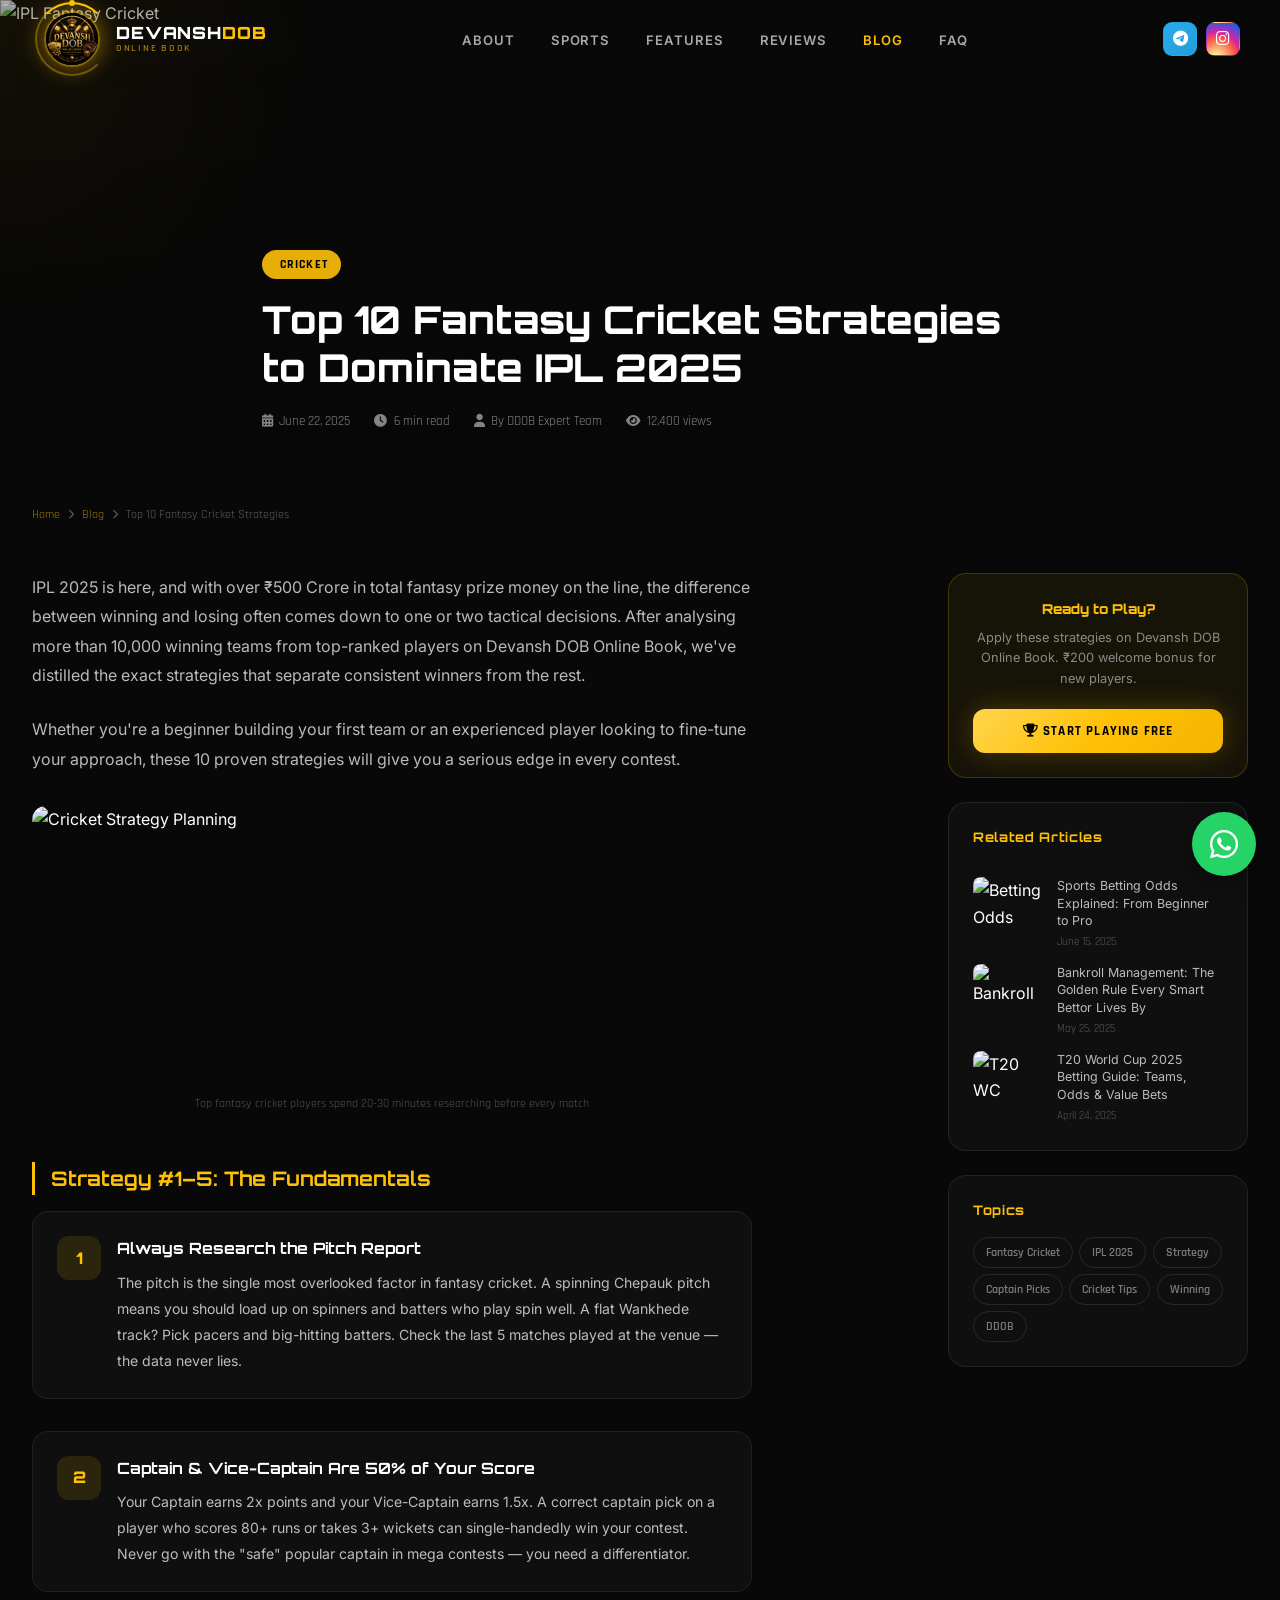
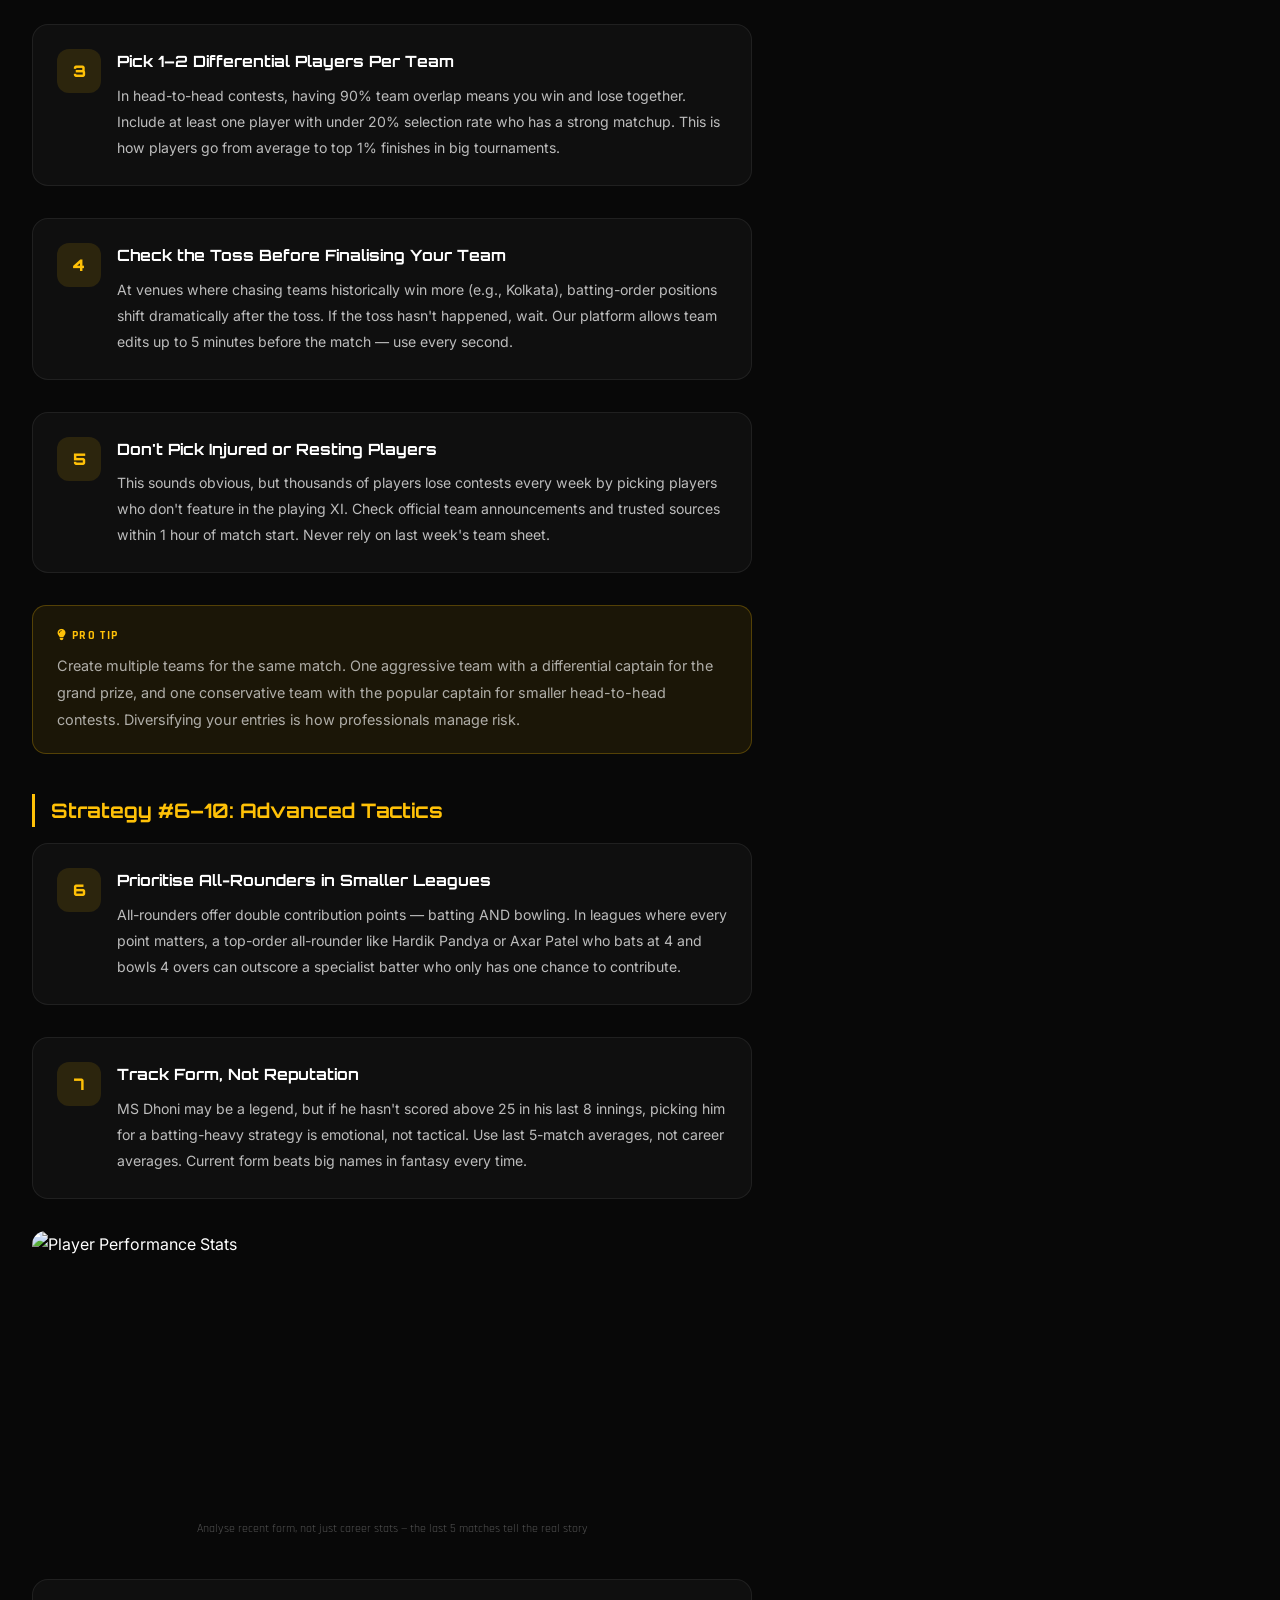
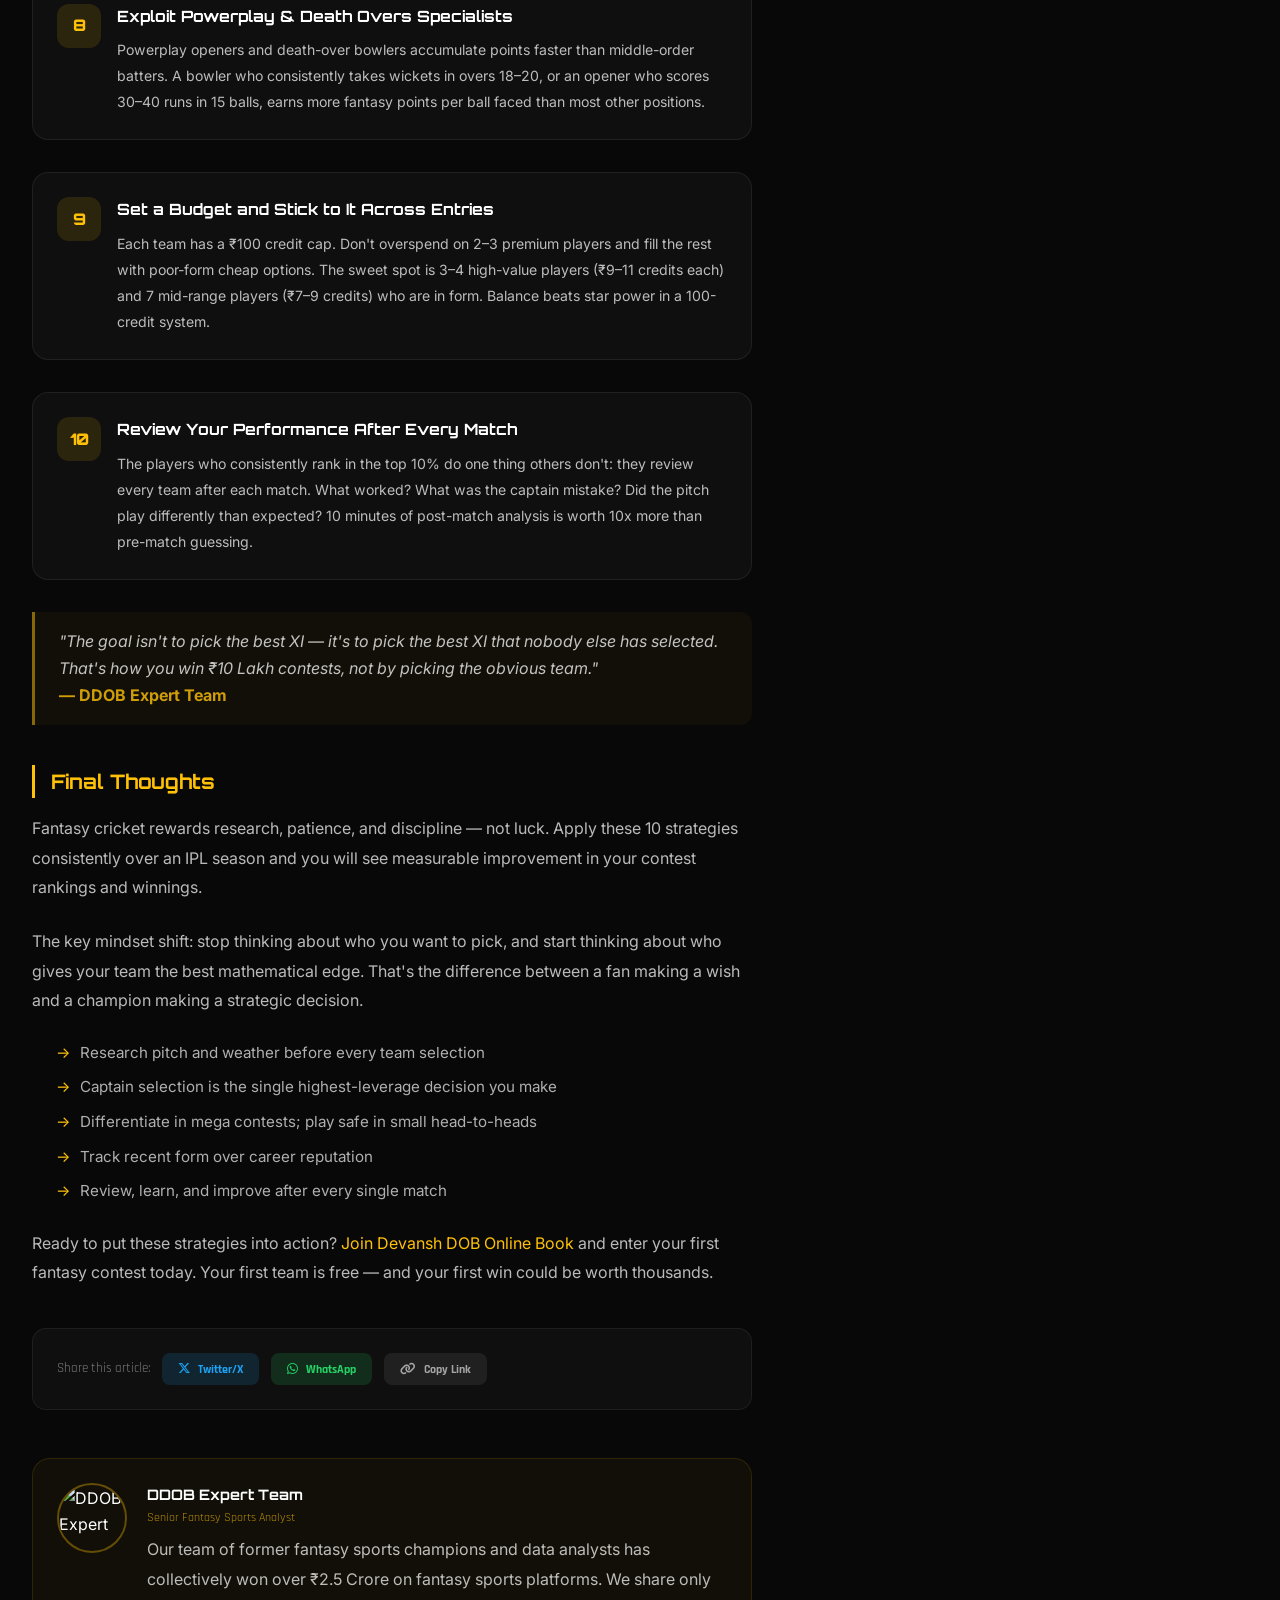
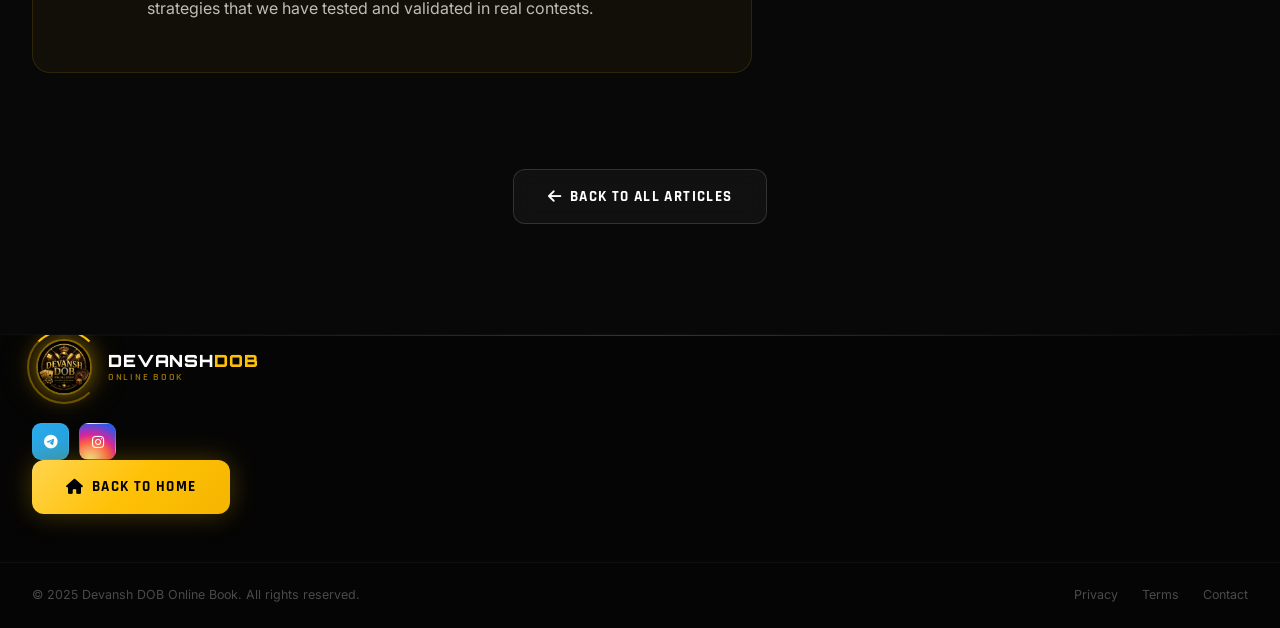
==== commit 285fdf6f: "fixed the site social changes" ====
--- a/blog-post.html
+++ b/blog-post.html
@@ -269,6 +269,10 @@
     <li><a href="index.html#faq">FAQ</a></li>
   </ul>
   <div class="nav-actions">
+    <div class="nav-social">
+      <a class="nav-social-btn tg" href="https://t.me/Devanshonlinebook" target="_blank" rel="noopener" aria-label="Telegram"><i class="fab fa-telegram"></i></a>
+      <a class="nav-social-btn ig" href="https://www.instagram.com/devansh_online_book?igsh=eG53d3cyczlkcTRt" target="_blank" rel="noopener" aria-label="Instagram"><i class="fab fa-instagram"></i></a>
+    </div>
     <button id="hamburger" class="nav-hamburger" aria-label="Toggle mobile menu" aria-expanded="false">
       <span></span><span></span><span></span>
     </button>
@@ -565,10 +569,8 @@
         </div>
       </div>
       <div class="foot-social">
-        <a class="soc-btn" href="#" aria-label="Instagram"><i class="fab fa-instagram"></i></a>
-        <a class="soc-btn" href="#" aria-label="Telegram"><i class="fab fa-telegram"></i></a>
-        <a class="soc-btn" href="#" aria-label="YouTube"><i class="fab fa-youtube"></i></a>
-        <a class="soc-btn" href="#" aria-label="Twitter"><i class="fab fa-x-twitter"></i></a>
+        <a class="soc-btn tg" href="https://t.me/Devanshonlinebook" target="_blank" rel="noopener" aria-label="Telegram"><i class="fab fa-telegram"></i></a>
+        <a class="soc-btn ig" href="https://www.instagram.com/devansh_online_book?igsh=eG53d3cyczlkcTRt" target="_blank" rel="noopener" aria-label="Instagram"><i class="fab fa-instagram"></i></a>
       </div>
       <a href="index.html" class="btn-primary" style="white-space:nowrap;">
         <i class="fas fa-home"></i> Back to Home
@@ -582,6 +584,12 @@
     </div>
   </div>
 </footer>
+
+<!-- WhatsApp Floating Button (sticky on scroll, mobile + desktop) -->
+<!-- TODO: replace 911234567890 with the real WhatsApp number -->
+<a href="https://wa.me/911234567890" class="whatsapp-float" target="_blank" rel="noopener" aria-label="Chat with us on WhatsApp">
+  <i class="fab fa-whatsapp"></i>
+</a>
 
 <!-- Back to top -->
 <button id="back-top" class="back-top" aria-label="Back to top" style="display:none;">
--- a/css/style.css
+++ b/css/style.css
@@ -248,6 +248,28 @@
 .nav-hamburger.open span:nth-child(2) { opacity:0; transform:translateX(-8px); }
 .nav-hamburger.open span:nth-child(3) { transform:rotate(-45deg) translate(5px,-5px); }
 
+/* ===== NAV SOCIAL (Telegram + Instagram) ===== */
+.nav-social { display:flex; align-items:center; gap:0.55rem; }
+.nav-social-btn {
+  width:34px; height:34px; border-radius:9px;
+  display:flex; align-items:center; justify-content:center; font-size:0.98rem;
+  color:#fff; border:1px solid transparent; transition:var(--t-fast);
+}
+.nav-social-btn.tg:hover, .soc-btn.tg:hover { box-shadow:0 0 16px rgba(42,171,238,0.45); transform:translateY(-3px); }
+.nav-social-btn.ig:hover, .soc-btn.ig:hover { box-shadow:0 0 16px rgba(225,48,108,0.45); transform:translateY(-3px); }
+@media (max-width:768px) {
+  .nav-social-btn { width:32px; height:32px; font-size:0.9rem; }
+}
+
+/* Full brand-color social icons (navbar + footer) */
+.nav-social-btn.tg, .soc-btn.tg {
+  background:linear-gradient(135deg,#2AABEE,#229ED9);
+}
+.nav-social-btn.ig, .soc-btn.ig {
+  background:radial-gradient(circle at 30% 107%, #fdf497 0%, #fdf497 5%, #fd5949 45%, #d6249f 60%, #285AEB 90%);
+}
+.nav-social-btn.tg i, .nav-social-btn.ig i, .soc-btn.tg i, .soc-btn.ig i { color:#fff; }
+
 /* Mobile menu — hidden on desktop, slides down on mobile */
 @media (min-width:769px) {
   .mobile-nav { display:none !important; }
@@ -937,6 +959,26 @@
 .foot-legal { display:flex; gap:1.5rem; flex-wrap:wrap; }
 .foot-legal a { font-size:0.78rem; color:rgba(255,255,255,0.28); transition:color 0.3s ease; }
 .foot-legal a:hover { color:rgba(255,255,255,0.55); }
+
+/* ===== WHATSAPP FLOATING BUTTON ===== */
+.whatsapp-float {
+  position:fixed; bottom:24px; right:24px; z-index:9998;
+  width:64px; height:64px; border-radius:50%;
+  background:#25D366; color:#fff; font-size:2rem;
+  display:flex; align-items:center; justify-content:center;
+  box-shadow:0 6px 24px rgba(0,0,0,0.35), 0 0 0 0 rgba(37,211,102,0.6);
+  animation:wa-pulse 2.4s infinite;
+  transition:transform 0.25s ease, box-shadow 0.25s ease;
+}
+.whatsapp-float:hover { color:#fff; transform:scale(1.08); box-shadow:0 8px 30px rgba(0,0,0,0.45); }
+@keyframes wa-pulse {
+  0% { box-shadow:0 6px 24px rgba(0,0,0,0.35), 0 0 0 0 rgba(37,211,102,0.55); }
+  70% { box-shadow:0 6px 24px rgba(0,0,0,0.35), 0 0 0 16px rgba(37,211,102,0); }
+  100% { box-shadow:0 6px 24px rgba(0,0,0,0.35), 0 0 0 0 rgba(37,211,102,0); }
+}
+@media (max-width:640px) {
+  .whatsapp-float { width:56px; height:56px; font-size:1.7rem; bottom:16px; right:14px; }
+}
 
 /* ===== KEYFRAME ANIMATIONS ===== */
 @keyframes logo-glow-pulse {
